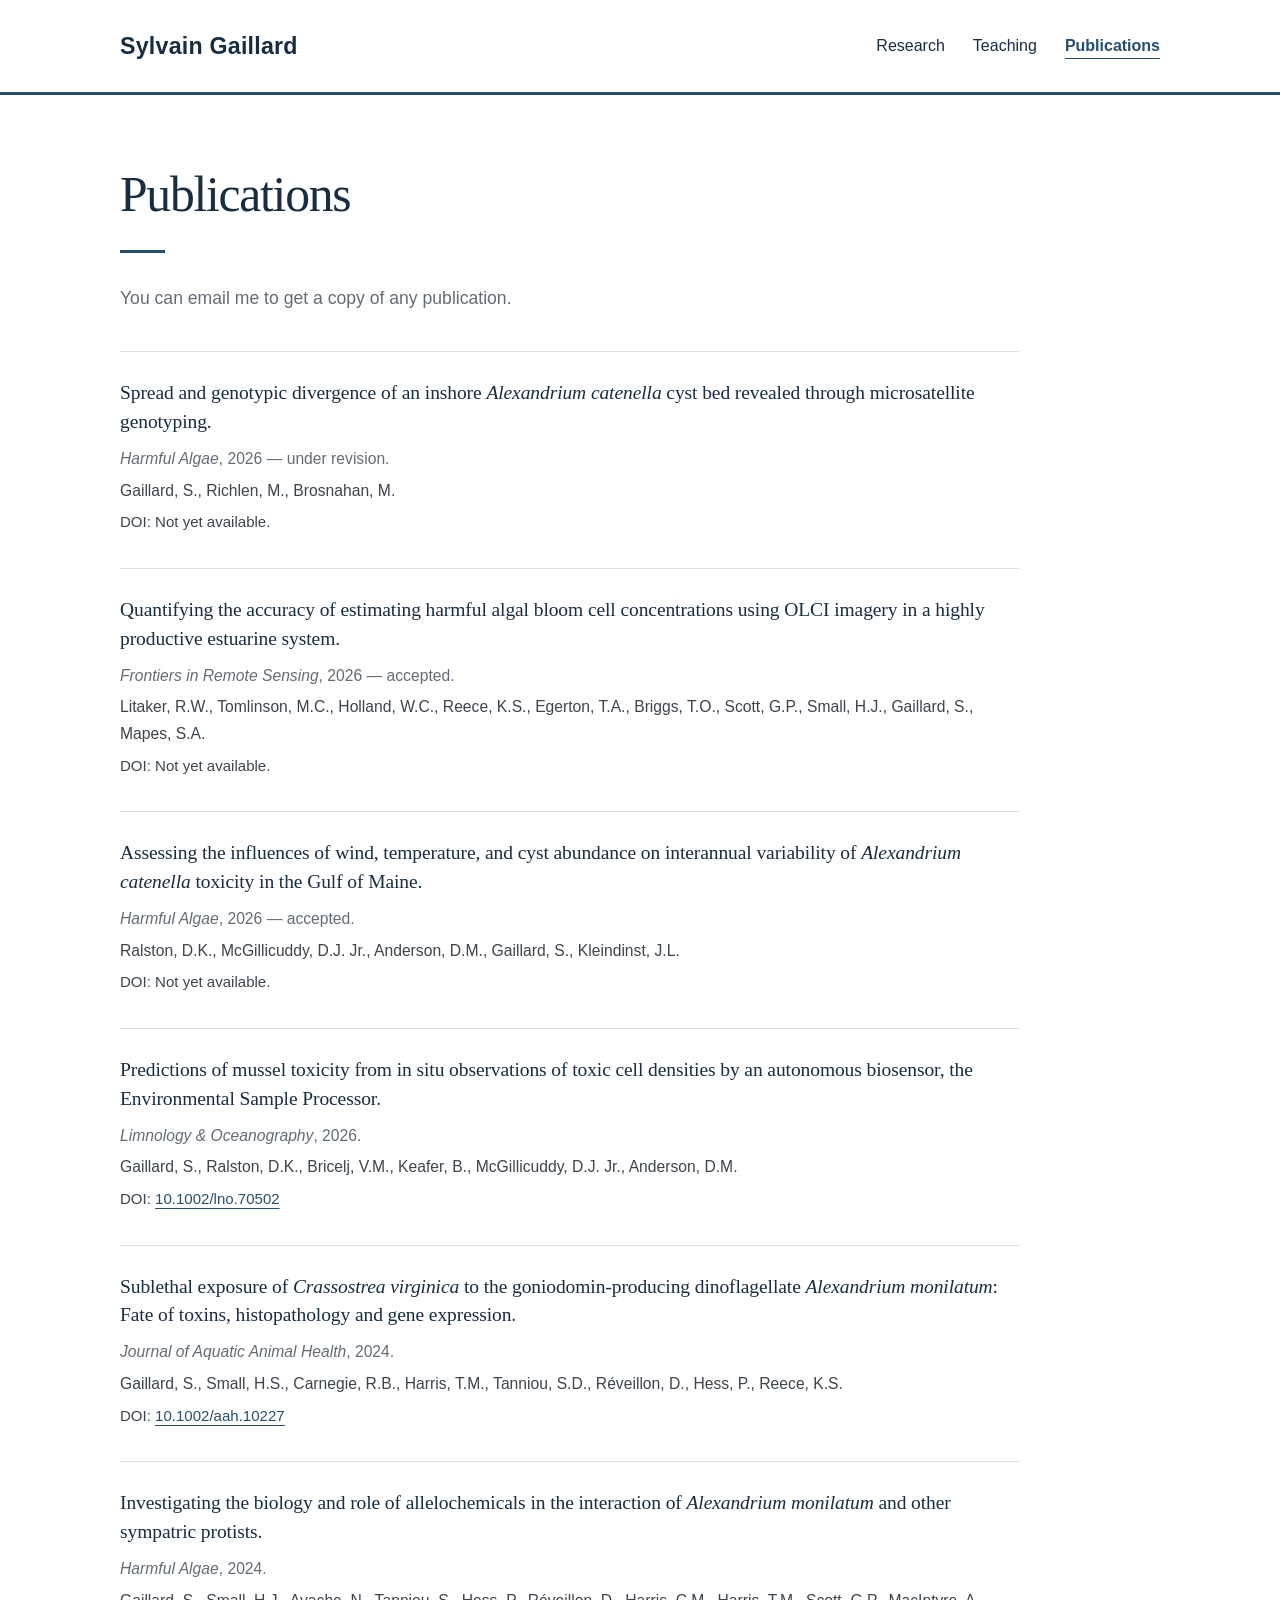
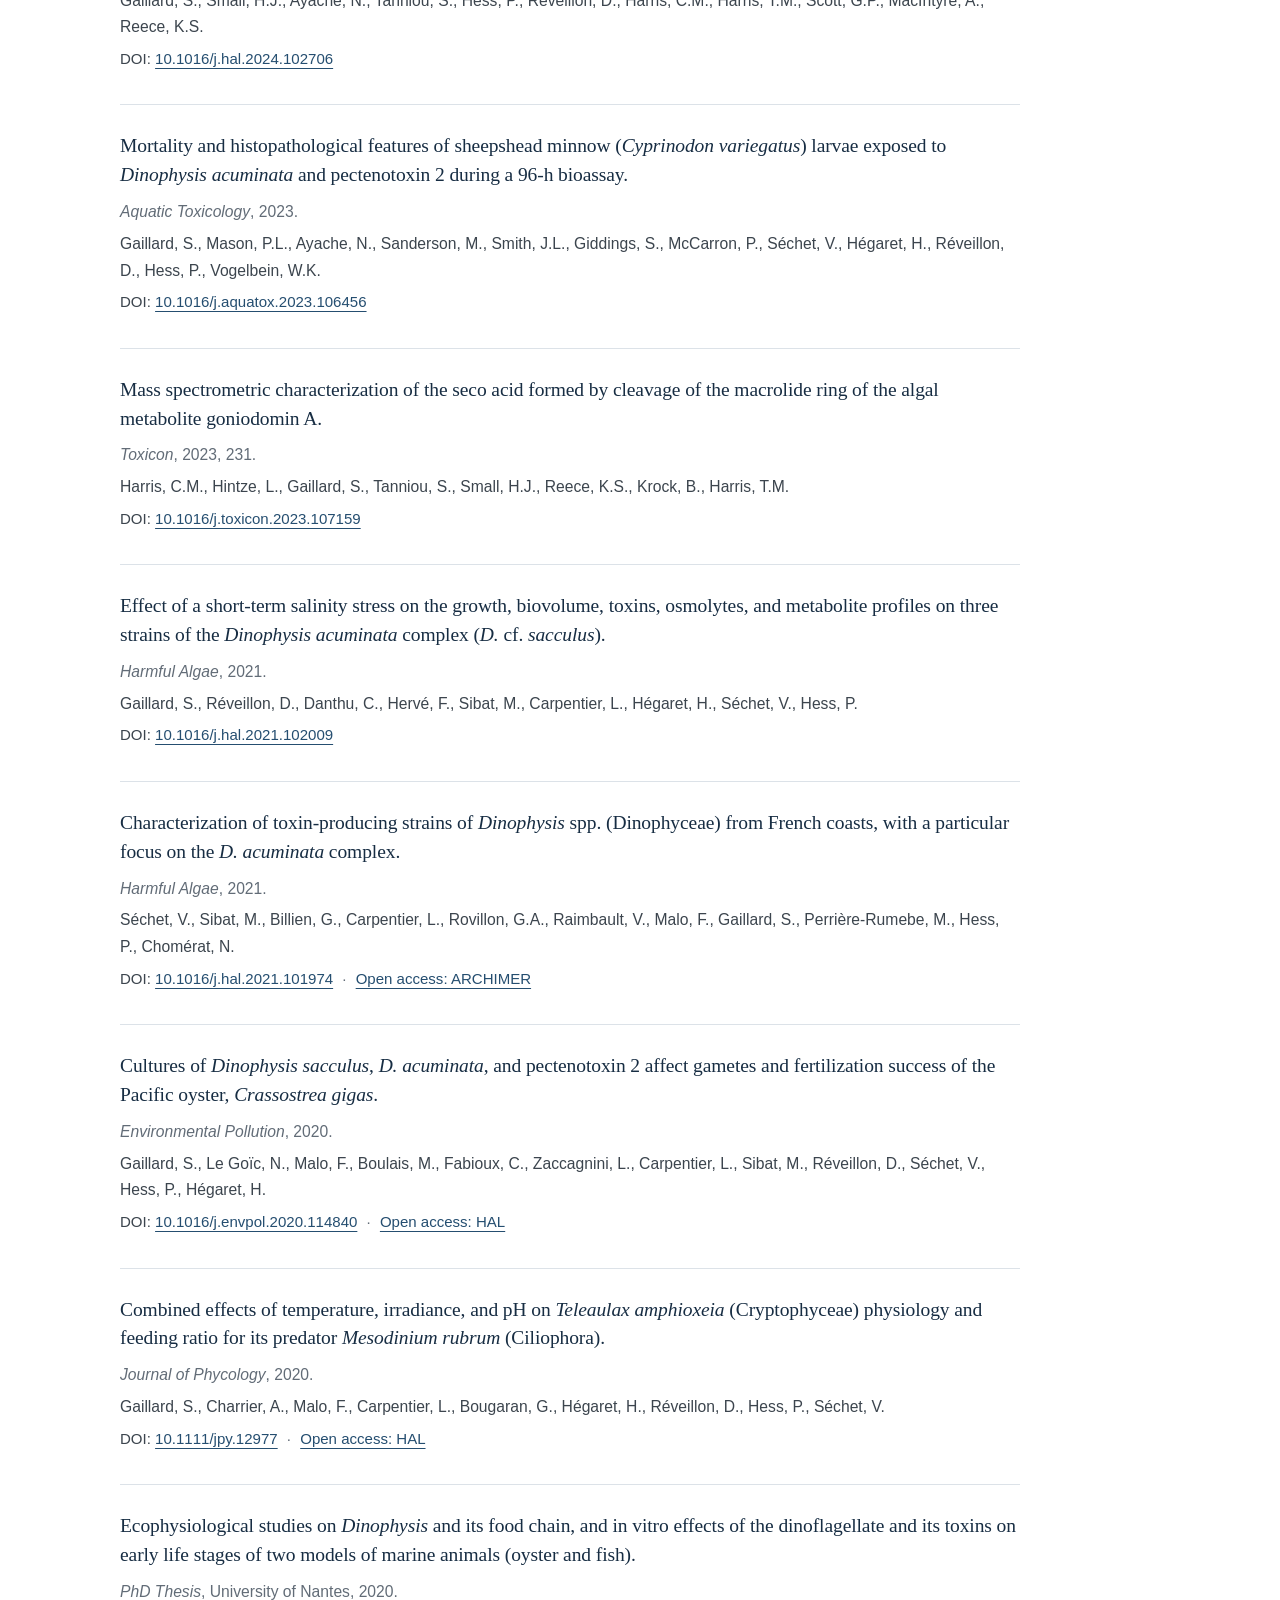
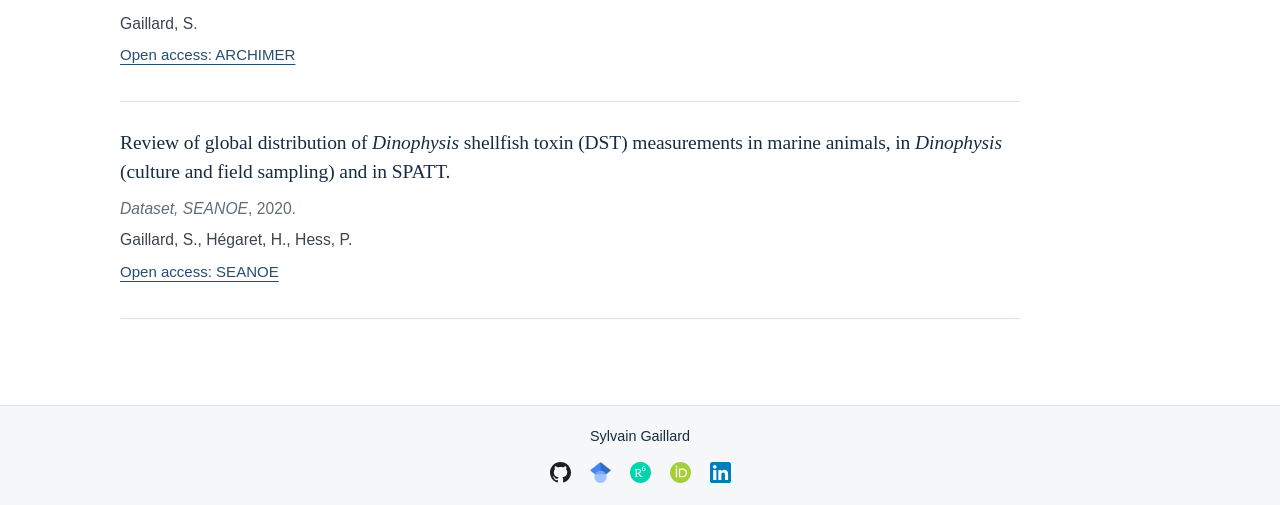
==== publications.html @ 472d7cee "Improve search discovery with profile metadata and sitemap" ====
<!doctype html>
<html lang="en">
<head>
  <meta charset="utf-8">
  <meta name="viewport" content="width=device-width, initial-scale=1">
  <title>Publications | Sylvain Gaillard</title>
  <meta name="description" content="Scientific publications, thesis, and research datasets by Sylvain Gaillard on phytoplankton, harmful algal blooms, and marine toxins.">
  <meta name="theme-color" content="#172d43">
  <link rel="canonical" href="https://sylvaingaillard44.github.io/publications.html">
  <link rel="icon" type="image/svg+xml" href="assets/favicon.svg">
  <link rel="stylesheet" href="style.css">
</head>
<body>
  <a class="skip-link" href="#main">Skip to content</a>
  <header class="site-header">
    <div class="header-inner"><a class="site-name" href="./" aria-label="Sylvain Gaillard — home">Sylvain Gaillard</a><nav class="main-nav" aria-label="Main navigation"><a href="research.html">Research</a><a href="teaching.html">Teaching</a><a href="publications.html" aria-current="page">Publications</a></nav></div>
  </header>
  <main id="main" class="content-page publications-page">
    <h1>Publications</h1>
    <div class="accent" aria-hidden="true"></div>
    <p class="publication-intro">You can email me to get a copy of any publication.</p>

    <section class="publication-list" aria-label="Publications and research outputs">
      <article class="publication-entry">
        <h2 class="publication-title">Spread and genotypic divergence of an inshore <em>Alexandrium catenella</em> cyst bed revealed through microsatellite genotyping.</h2>
        <p class="publication-journal"><em>Harmful Algae</em>, 2026 — under revision.</p>
        <p class="publication-authors">Gaillard, S., Richlen, M., Brosnahan, M.</p>
        <p class="publication-links">DOI: Not yet available.</p>
      </article>

      <article class="publication-entry">
        <h2 class="publication-title">Quantifying the accuracy of estimating harmful algal bloom cell concentrations using OLCI imagery in a highly productive estuarine system.</h2>
        <p class="publication-journal"><em>Frontiers in Remote Sensing</em>, 2026 — accepted.</p>
        <p class="publication-authors">Litaker, R.W., Tomlinson, M.C., Holland, W.C., Reece, K.S., Egerton, T.A., Briggs, T.O., Scott, G.P., Small, H.J., Gaillard, S., Mapes, S.A.</p>
        <p class="publication-links">DOI: Not yet available.</p>
      </article>

      <article class="publication-entry">
        <h2 class="publication-title">Assessing the influences of wind, temperature, and cyst abundance on interannual variability of <em>Alexandrium catenella</em> toxicity in the Gulf of Maine.</h2>
        <p class="publication-journal"><em>Harmful Algae</em>, 2026 — accepted.</p>
        <p class="publication-authors">Ralston, D.K., McGillicuddy, D.J. Jr., Anderson, D.M., Gaillard, S., Kleindinst, J.L.</p>
        <p class="publication-links">DOI: Not yet available.</p>
      </article>

      <article class="publication-entry">
        <h2 class="publication-title">Predictions of mussel toxicity from in situ observations of toxic cell densities by an autonomous biosensor, the Environmental Sample Processor.</h2>
        <p class="publication-journal"><em>Limnology &amp; Oceanography</em>, 2026.</p>
        <p class="publication-authors">Gaillard, S., Ralston, D.K., Bricelj, V.M., Keafer, B., McGillicuddy, D.J. Jr., Anderson, D.M.</p>
        <p class="publication-links">DOI: <a href="https://doi.org/10.1002/lno.70502">10.1002/lno.70502</a></p>
      </article>

      <article class="publication-entry">
        <h2 class="publication-title">Sublethal exposure of <em>Crassostrea virginica</em> to the goniodomin-producing dinoflagellate <em>Alexandrium monilatum</em>: Fate of toxins, histopathology and gene expression.</h2>
        <p class="publication-journal"><em>Journal of Aquatic Animal Health</em>, 2024.</p>
        <p class="publication-authors">Gaillard, S., Small, H.S., Carnegie, R.B., Harris, T.M., Tanniou, S.D., Réveillon, D., Hess, P., Reece, K.S.</p>
        <p class="publication-links">DOI: <a href="https://doi.org/10.1002/aah.10227">10.1002/aah.10227</a></p>
      </article>

      <article class="publication-entry">
        <h2 class="publication-title">Investigating the biology and role of allelochemicals in the interaction of <em>Alexandrium monilatum</em> and other sympatric protists.</h2>
        <p class="publication-journal"><em>Harmful Algae</em>, 2024.</p>
        <p class="publication-authors">Gaillard, S., Small, H.J., Ayache, N., Tanniou, S., Hess, P., Réveillon, D., Harris, C.M., Harris, T.M., Scott, G.P., MacIntyre, A., Reece, K.S.</p>
        <p class="publication-links">DOI: <a href="https://doi.org/10.1016/j.hal.2024.102706">10.1016/j.hal.2024.102706</a></p>
      </article>

      <article class="publication-entry">
        <h2 class="publication-title">Mortality and histopathological features of sheepshead minnow (<em>Cyprinodon variegatus</em>) larvae exposed to <em>Dinophysis acuminata</em> and pectenotoxin 2 during a 96-h bioassay.</h2>
        <p class="publication-journal"><em>Aquatic Toxicology</em>, 2023.</p>
        <p class="publication-authors">Gaillard, S., Mason, P.L., Ayache, N., Sanderson, M., Smith, J.L., Giddings, S., McCarron, P., Séchet, V., Hégaret, H., Réveillon, D., Hess, P., Vogelbein, W.K.</p>
        <p class="publication-links">DOI: <a href="https://doi.org/10.1016/j.aquatox.2023.106456">10.1016/j.aquatox.2023.106456</a></p>
      </article>

      <article class="publication-entry">
        <h2 class="publication-title">Mass spectrometric characterization of the seco acid formed by cleavage of the macrolide ring of the algal metabolite goniodomin A.</h2>
        <p class="publication-journal"><em>Toxicon</em>, 2023, 231.</p>
        <p class="publication-authors">Harris, C.M., Hintze, L., Gaillard, S., Tanniou, S., Small, H.J., Reece, K.S., Krock, B., Harris, T.M.</p>
        <p class="publication-links">DOI: <a href="https://doi.org/10.1016/j.toxicon.2023.107159">10.1016/j.toxicon.2023.107159</a></p>
      </article>

      <article class="publication-entry">
        <h2 class="publication-title">Effect of a short-term salinity stress on the growth, biovolume, toxins, osmolytes, and metabolite profiles on three strains of the <em>Dinophysis acuminata</em> complex (<em>D.</em> cf. <em>sacculus</em>).</h2>
        <p class="publication-journal"><em>Harmful Algae</em>, 2021.</p>
        <p class="publication-authors">Gaillard, S., Réveillon, D., Danthu, C., Hervé, F., Sibat, M., Carpentier, L., Hégaret, H., Séchet, V., Hess, P.</p>
        <p class="publication-links">DOI: <a href="https://doi.org/10.1016/j.hal.2021.102009">10.1016/j.hal.2021.102009</a></p>
      </article>

      <article class="publication-entry">
        <h2 class="publication-title">Characterization of toxin-producing strains of <em>Dinophysis</em> spp. (Dinophyceae) from French coasts, with a particular focus on the <em>D. acuminata</em> complex.</h2>
        <p class="publication-journal"><em>Harmful Algae</em>, 2021.</p>
        <p class="publication-authors">Séchet, V., Sibat, M., Billien, G., Carpentier, L., Rovillon, G.A., Raimbault, V., Malo, F., Gaillard, S., Perrière-Rumebe, M., Hess, P., Chomérat, N.</p>
        <p class="publication-links">DOI: <a href="https://doi.org/10.1016/j.hal.2021.101974">10.1016/j.hal.2021.101974</a><span class="link-separator" aria-hidden="true"> · </span><a href="https://archimer.ifremer.fr/doc/00679/79081/81880.pdf">Open access: ARCHIMER</a></p>
      </article>

      <article class="publication-entry">
        <h2 class="publication-title">Cultures of <em>Dinophysis sacculus</em>, <em>D. acuminata</em>, and pectenotoxin 2 affect gametes and fertilization success of the Pacific oyster, <em>Crassostrea gigas</em>.</h2>
        <p class="publication-journal"><em>Environmental Pollution</em>, 2020.</p>
        <p class="publication-authors">Gaillard, S., Le Goïc, N., Malo, F., Boulais, M., Fabioux, C., Zaccagnini, L., Carpentier, L., Sibat, M., Réveillon, D., Séchet, V., Hess, P., Hégaret, H.</p>
        <p class="publication-links">DOI: <a href="https://doi.org/10.1016/j.envpol.2020.114840">10.1016/j.envpol.2020.114840</a><span class="link-separator" aria-hidden="true"> · </span><a href="https://hal.archives-ouvertes.fr/hal-02880050">Open access: HAL</a></p>
      </article>

      <article class="publication-entry">
        <h2 class="publication-title">Combined effects of temperature, irradiance, and pH on <em>Teleaulax amphioxeia</em> (Cryptophyceae) physiology and feeding ratio for its predator <em>Mesodinium rubrum</em> (Ciliophora).</h2>
        <p class="publication-journal"><em>Journal of Phycology</em>, 2020.</p>
        <p class="publication-authors">Gaillard, S., Charrier, A., Malo, F., Carpentier, L., Bougaran, G., Hégaret, H., Réveillon, D., Hess, P., Séchet, V.</p>
        <p class="publication-links">DOI: <a href="https://doi.org/10.1111/jpy.12977">10.1111/jpy.12977</a><span class="link-separator" aria-hidden="true"> · </span><a href="https://hal.archives-ouvertes.fr/hal-02880016">Open access: HAL</a></p>
      </article>

      <article class="publication-entry">
        <h2 class="publication-title">Ecophysiological studies on <em>Dinophysis</em> and its food chain, and in vitro effects of the dinoflagellate and its toxins on early life stages of two models of marine animals (oyster and fish).</h2>
        <p class="publication-journal"><em>PhD Thesis</em>, University of Nantes, 2020.</p>
        <p class="publication-authors">Gaillard, S.</p>
        <p class="publication-links"><a href="https://archimer.ifremer.fr/doc/00666/77807/">Open access: ARCHIMER</a></p>
      </article>

      <article class="publication-entry">
        <h2 class="publication-title">Review of global distribution of <em>Dinophysis</em> shellfish toxin (DST) measurements in marine animals, in <em>Dinophysis</em> (culture and field sampling) and in SPATT.</h2>
        <p class="publication-journal"><em>Dataset, SEANOE</em>, 2020.</p>
        <p class="publication-authors">Gaillard, S., Hégaret, H., Hess, P.</p>
        <p class="publication-links"><a href="https://doi.org/10.17882/76433">Open access: SEANOE</a></p>
      </article>
    </section>
  </main>
  <footer class="site-footer">
    <div class="footer-inner">
      <a class="footer-name" href="./">Sylvain Gaillard</a>
      <nav class="footer-social" aria-label="Social profiles">
        <a href="https://github.com/SylvainGaillard44" target="_blank" rel="noopener" aria-label="GitHub profile"><img src="assets/github.svg" alt="" width="22" height="22"></a>
        <a href="https://scholar.google.fr/citations?user=MmAtBHYAAAAJ&hl=en" target="_blank" rel="noopener" aria-label="Google Scholar profile"><img src="assets/Google_Scholar_logo.svg.webp" alt="" width="22" height="22"></a>
        <a href="https://www.researchgate.net/profile/Sylvain_Gaillard4" target="_blank" rel="noopener" aria-label="ResearchGate profile"><img src="assets/researchgate.svg" alt="" width="22" height="22"></a>
        <a href="https://orcid.org/0000-0001-5592-4460" target="_blank" rel="noopener" aria-label="ORCID profile"><img src="assets/orcid.svg" alt="" width="22" height="22"></a>
        <a href="https://www.linkedin.com/in/sylvain-gaillard-9b6319aa/" target="_blank" rel="noopener" aria-label="LinkedIn profile"><img src="assets/linkedin.svg" alt="" width="22" height="22"></a>
        
      </nav>
    </div>
  </footer>
</body>
</html>
---- style.css ----
:root{color-scheme:light;--navy:#172d43;--blue:#254e70;--text:#3c454e;--muted:#626c77;--line:#dce2e8;--paper:#fff;--back:#f5f7f9}
*{box-sizing:border-box}
html{font-size:16px}
body{margin:0;background:var(--paper);color:var(--text);font-family:-apple-system,BlinkMacSystemFont,"Segoe UI",Arial,sans-serif;line-height:1.75;min-height:100vh;display:flex;flex-direction:column;-webkit-font-smoothing:antialiased}
a{color:var(--blue);text-underline-offset:4px}
a:hover{color:#0c2338;text-decoration:underline}
a:focus-visible{outline:3px solid #7ba5c8;outline-offset:5px;border-radius:2px}
.skip-link{position:absolute;left:16px;top:-100px;background:white;padding:8px 16px;z-index:10}
.skip-link:focus{top:12px}
.site-header{background:var(--paper);border-bottom:3px solid var(--blue)}
.header-inner{max-width:1120px;margin:0 auto;padding:24px 40px}
.site-name{font-size:1.45rem;font-weight:600;letter-spacing:.01em;color:var(--navy);text-decoration:none}
.site-name:hover{color:var(--blue);text-decoration:none}
.layout{width:100%;max-width:1120px;margin:0 auto;display:grid;grid-template-columns:275px minmax(0,1fr);gap:76px;padding:70px 40px 86px;flex:1;align-items:start}
.portrait{display:block;width:100%;height:auto;aspect-ratio:1;object-fit:cover;object-position:center 37%;border-radius:3px}
.profile-details{padding-top:23px;font-size:.95rem}
.position{font-weight:600;color:var(--navy);margin:0 0 3px}
.affiliation{margin:0;line-height:1.65}
.location{color:var(--muted);margin:18px 0 5px}
.email{display:block;width:fit-content;max-width:100%;font-size:.9rem;overflow-wrap:anywhere}
.profile-links{border-top:1px solid var(--line);margin-top:24px;padding-top:16px;display:flex;flex-direction:column;align-items:flex-start;gap:7px}
.profile-links a{text-decoration:none}
.profile-links a:hover{text-decoration:underline}
.profile-links span{font-size:.9em;margin-left:4px;color:var(--muted)}
.eyebrow{font-size:.78rem;text-transform:uppercase;letter-spacing:.16em;font-weight:600;color:var(--muted);margin:0 0 9px}
h1{font-family:Georgia,"Times New Roman",serif;font-size:clamp(2.25rem,4vw,3.1rem);font-weight:400;line-height:1.2;letter-spacing:-.025em;color:var(--navy);margin:0}
.accent{width:45px;height:3px;background:var(--blue);margin:25px 0 30px}
.introduction>p:not(.eyebrow){font-size:1.1rem;line-height:1.9;margin:0 0 23px}
.site-footer{border-top:1px solid var(--line);color:var(--muted);background:var(--back);font-size:.85rem}
.site-footer div{max-width:1120px;margin:0 auto;padding:20px 40px}
.site-footer span{margin:0 9px}
@media(min-width:1500px){.layout{padding-top:90px}}
@media(max-width:800px){.layout{grid-template-columns:230px minmax(0,1fr);gap:36px;padding:45px 28px 60px}.header-inner,.site-footer div{padding-left:28px;padding-right:28px}.introduction>p:not(.eyebrow){font-size:1rem}}
@media(max-width:620px){.header-inner{padding:19px 24px}.site-name{font-size:1.25rem}.layout{display:flex;flex-direction:column;gap:40px;padding:32px 24px 50px}.profile{width:100%;display:grid;grid-template-columns:125px minmax(0,1fr);gap:20px;align-items:start}.profile-details{padding-top:0;font-size:.875rem}.portrait{aspect-ratio:1}.location{margin-top:12px}.email{font-size:.8rem}.profile-links{margin-top:15px;padding-top:12px;gap:6px}.introduction{width:100%}.accent{margin:20px 0 24px}.site-footer div{padding:18px 24px}}
@media(max-width:360px){.profile{grid-template-columns:100px minmax(0,1fr);gap:15px}.layout{padding-left:18px;padding-right:18px}}

.header-inner{display:flex;align-items:center;justify-content:space-between;gap:20px;flex-wrap:wrap}
.main-nav{display:flex;align-items:center;gap:28px;flex-wrap:wrap}
.main-nav a{color:var(--navy);text-decoration:none;font-size:1rem;padding:8px 0}
.main-nav a:hover,.main-nav a[aria-current="page"]{color:var(--blue);text-decoration:underline;text-underline-offset:7px}
.main-nav a[aria-current="page"]{font-weight:600}
.content-page{width:100%;max-width:1120px;margin:0 auto;padding:70px 40px 86px;flex:1}
.content-page p{font-size:1.1rem;color:var(--muted)}
@media(max-width:800px){.content-page{padding:45px 28px 60px}.main-nav{gap:20px}}
@media(max-width:620px){.header-inner{gap:10px}.main-nav{width:100%;gap:24px}.main-nav a{font-size:.95rem}.content-page{padding:32px 24px 50px}}


/* Publications */
.publication-intro{max-width:720px;margin:0 0 38px;color:var(--muted)}
.publication-list{max-width:900px;border-top:1px solid var(--line)}
.publication-entry{padding:27px 0 28px;border-bottom:1px solid var(--line)}
.publication-title{margin:0 0 9px;color:var(--navy);font-family:Georgia,"Times New Roman",serif;font-size:1.22rem;font-weight:400;line-height:1.48;letter-spacing:-.005em}
.publications-page .publication-journal,.publications-page .publication-authors,.publications-page .publication-links{margin:5px 0;font-size:.98rem;line-height:1.7;color:var(--text)}
.publications-page .publication-journal{color:var(--muted)}
.publications-page .publication-links{font-size:.94rem}
.publication-links a{text-decoration-thickness:1px}
.link-separator{color:var(--muted);margin:0 5px}
@media(max-width:620px){.publication-intro{margin-bottom:28px}.publication-entry{padding:22px 0}.publication-title{font-size:1.12rem}.publications-page .publication-journal,.publications-page .publication-authors,.publications-page .publication-links{font-size:.93rem}.link-separator{display:block;height:3px;font-size:0}}

/* Centered site footer with profile links */
.site-footer .footer-inner{
  max-width:1120px;
  margin:0 auto;
  padding:18px 40px;
  display:flex;
  flex-direction:column;
  align-items:center;
  justify-content:center;
  gap:10px;
  text-align:center;
}
.footer-name{
  color:var(--navy);
  text-decoration:none;
  font-size:.9rem;
}
.footer-name:hover,
.footer-name:focus-visible{
  text-decoration:underline;
}
.footer-social{
  display:flex;
  align-items:center;
  justify-content:center;
  gap:12px;
}
.footer-social a{
  display:inline-flex;
  width:28px;
  height:28px;
  align-items:center;
  justify-content:center;
  border-radius:50%;
  text-decoration:none;
  transition:opacity .15s ease, transform .15s ease;
}
.footer-social img{
  display:block;
  width:21px;
  height:21px;
  object-fit:contain;
}
.footer-social a:hover,
.footer-social a:focus-visible{
  opacity:.72;
  transform:translateY(-1px);
}
@media(max-width:620px){
  .site-footer .footer-inner{padding:16px 24px}
}

/* Research overview */
.research-introduction{
  max-width:1000px;
}
.research-introduction::after{
  content:"";
  display:block;
  clear:both;
}
.research-introduction p{
  margin:0 0 20px;
  color:var(--text);
  font-size:1.05rem;
  line-height:1.85;
}
.research-intro-figure{
  float:right;
  width:min(34%,320px);
  margin:0 0 24px 42px;
}
.research-intro-figure img{
  display:block;
  width:100%;
  height:auto;
  border:1px solid var(--line);
}
.research-intro-figure figcaption{
  margin-top:9px;
  color:var(--muted);
  font-size:.78rem;
  line-height:1.5;
}
@media(max-width:760px){
  .research-intro-figure{
    float:none;
    width:100%;
    max-width:320px;
    margin:0 auto 28px;
  }
}


/* Gulf of Maine ESP study */
.research-divider{
  border:0;
  border-top:1px solid var(--line);
  margin:56px 0 48px;
}
.research-project{
  max-width:1000px;
}
.research-project h2{
  margin:0 0 22px;
  color:var(--navy);
  font-family:Georgia,"Times New Roman",serif;
  font-size:clamp(1.65rem,2.5vw,2.15rem);
  font-weight:400;
  line-height:1.3;
}
.research-project-layout{
  display:grid;
  grid-template-columns:minmax(0,1fr) 285px;
  gap:42px;
  align-items:start;
}
.research-project-text p{
  margin:0 0 20px;
  color:var(--text);
  font-size:1.05rem;
  line-height:1.85;
}
.research-project sup{
  font-size:.7em;
  line-height:0;
}
.research-figures{
  display:flex;
  flex-direction:column;
  align-items:center;
  gap:28px;
}
.research-figure{
  width:100%;
  margin:0;
}
.research-figure img{
  display:block;
  width:100%;
  height:auto;
  border:1px solid var(--line);
}
.research-figure figcaption{
  margin-top:8px;
  color:var(--muted);
  font-size:.76rem;
  line-height:1.45;
}
.research-figure-diagram{
  max-width:205px;
}
@media(max-width:760px){
  .research-divider{margin:42px 0 36px}
  .research-project-layout{grid-template-columns:1fr;gap:24px}
  .research-figures{width:100%;max-width:420px;margin:0 auto}
  .research-figure-diagram{max-width:200px}
}

/* Homepage meeting booking */
.meeting-button{display:inline-block;max-width:100%;margin-top:16px;padding:9px 16px;border:1px solid var(--blue);border-radius:4px;background:var(--blue);color:#fff;font-size:.9rem;font-weight:600;line-height:1.5;text-align:center;text-decoration:none}
.meeting-button:hover{background:var(--navy);border-color:var(--navy);color:#fff;text-decoration:none}
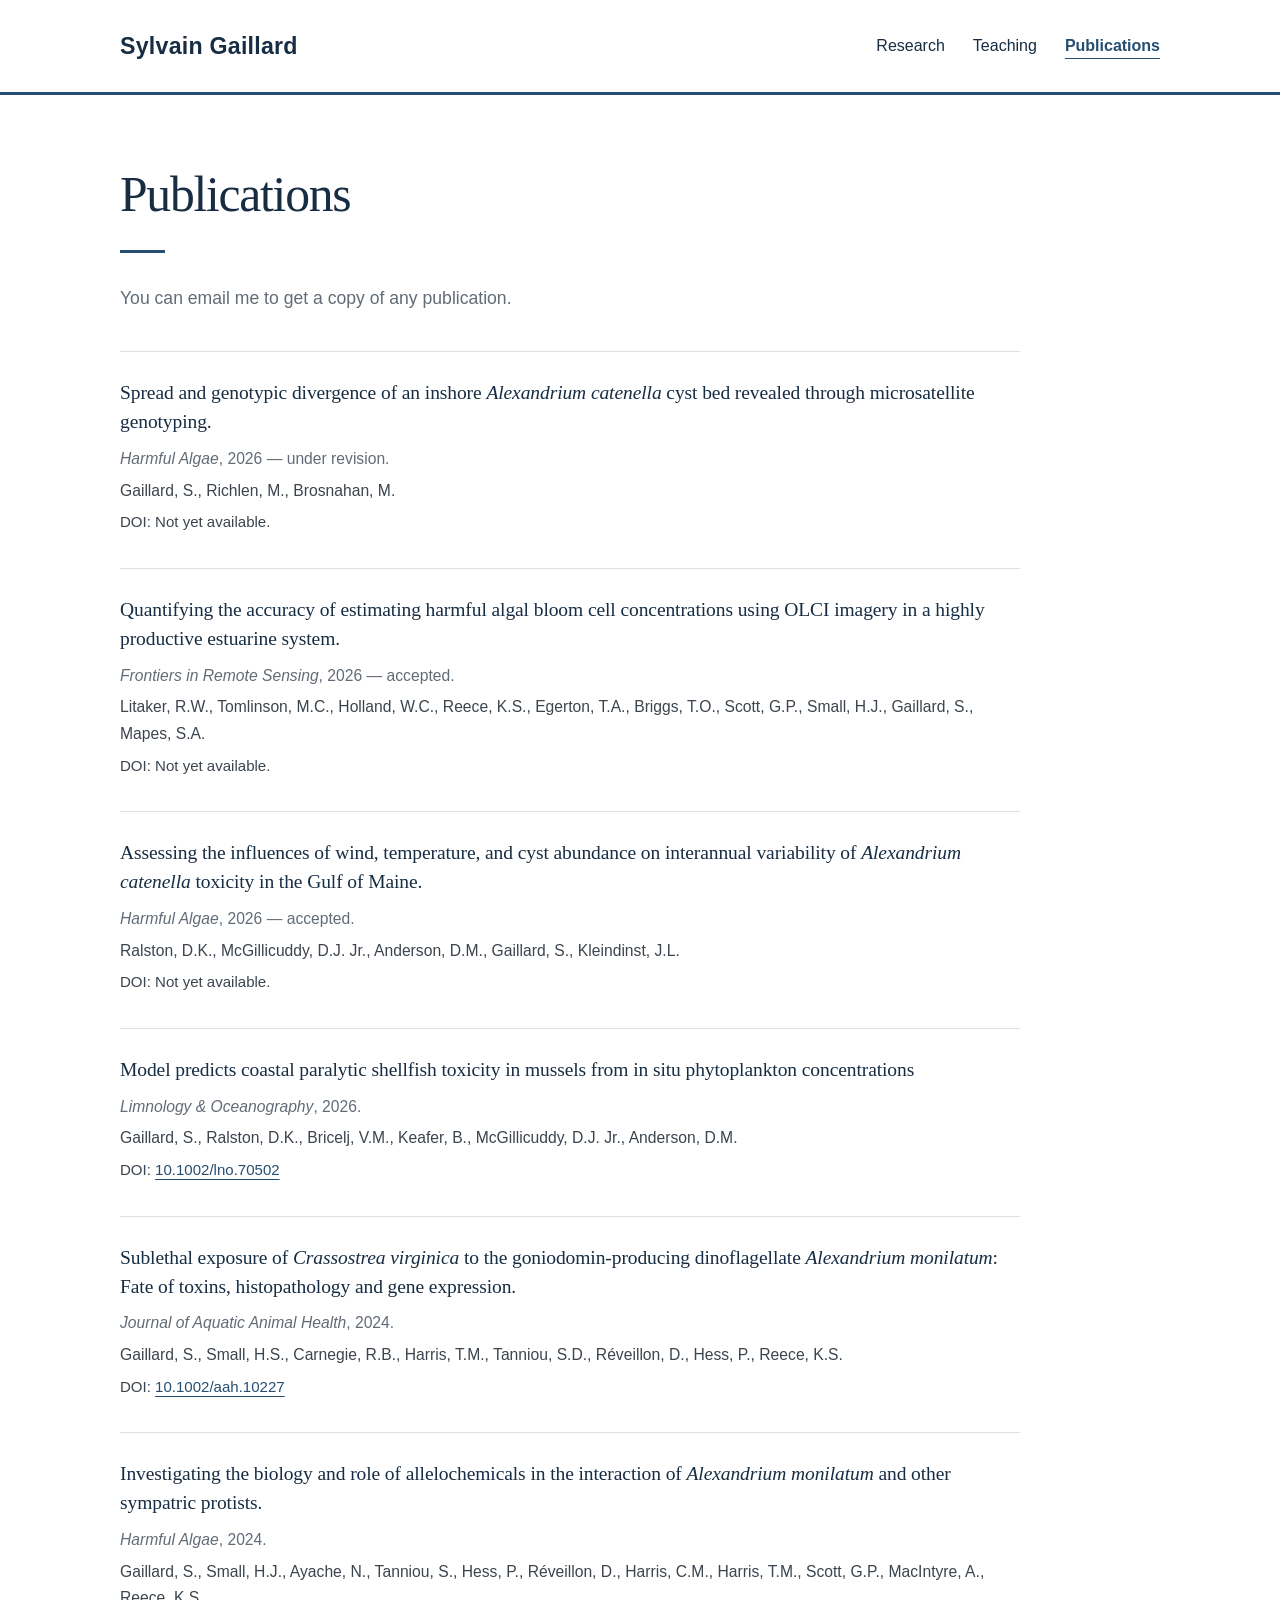
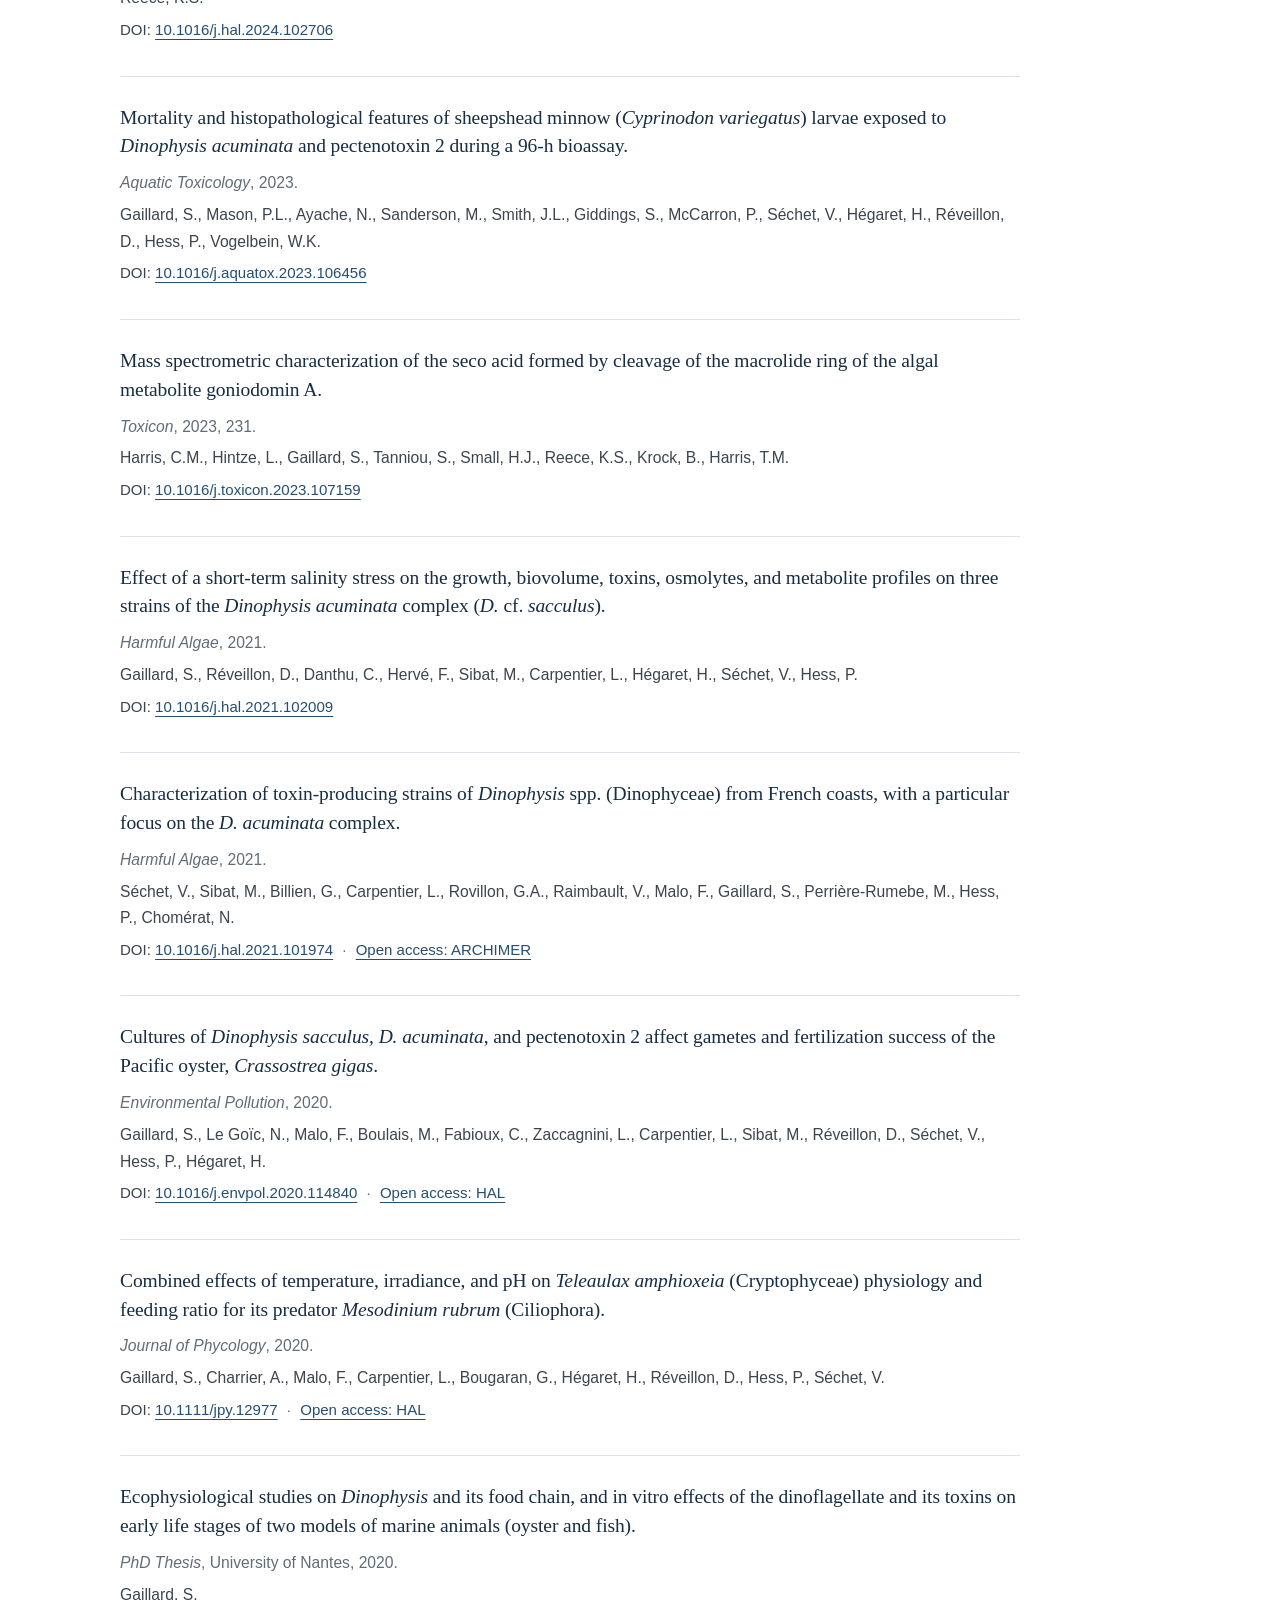
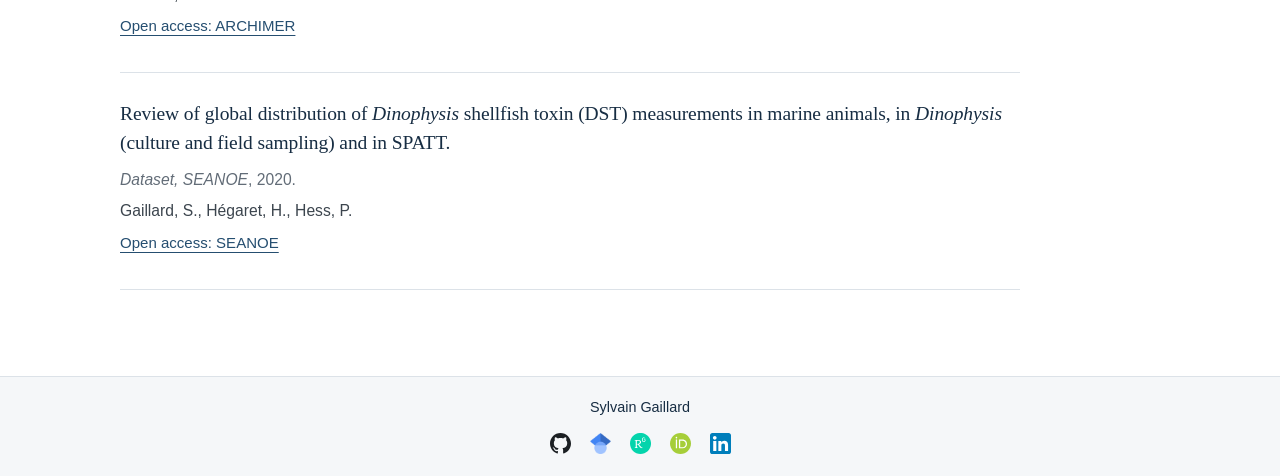
==== commit b913eb3a: "Update shellfish toxicity paper title" ====
--- a/publications.html
+++ b/publications.html
@@ -43,7 +43,7 @@
       </article>
 
       <article class="publication-entry">
-        <h2 class="publication-title">Predictions of mussel toxicity from in situ observations of toxic cell densities by an autonomous biosensor, the Environmental Sample Processor.</h2>
+        <h2 class="publication-title">Model predicts coastal paralytic shellfish toxicity in mussels from in situ phytoplankton concentrations</h2>
         <p class="publication-journal"><em>Limnology &amp; Oceanography</em>, 2026.</p>
         <p class="publication-authors">Gaillard, S., Ralston, D.K., Bricelj, V.M., Keafer, B., McGillicuddy, D.J. Jr., Anderson, D.M.</p>
         <p class="publication-links">DOI: <a href="https://doi.org/10.1002/lno.70502">10.1002/lno.70502</a></p>
--- a/style.css
+++ b/style.css
@@ -219,3 +219,9 @@
 /* Homepage meeting booking */
 .meeting-button{display:inline-block;max-width:100%;margin-top:16px;padding:9px 16px;border:1px solid var(--blue);border-radius:4px;background:var(--blue);color:#fff;font-size:.9rem;font-weight:600;line-height:1.5;text-align:center;text-decoration:none}
 .meeting-button:hover{background:var(--navy);border-color:var(--navy);color:#fff;text-decoration:none}
+
+/* Homepage landscape photograph */
+.introduction{min-width:0}
+.home-landscape{width:100%;max-width:100%;margin:32px 0 0}
+.home-landscape img{display:block;width:100%;max-width:100%;height:auto;border-radius:3px}
+.home-landscape figcaption{margin-top:8px;color:var(--muted);font-size:.85rem;line-height:1.5}
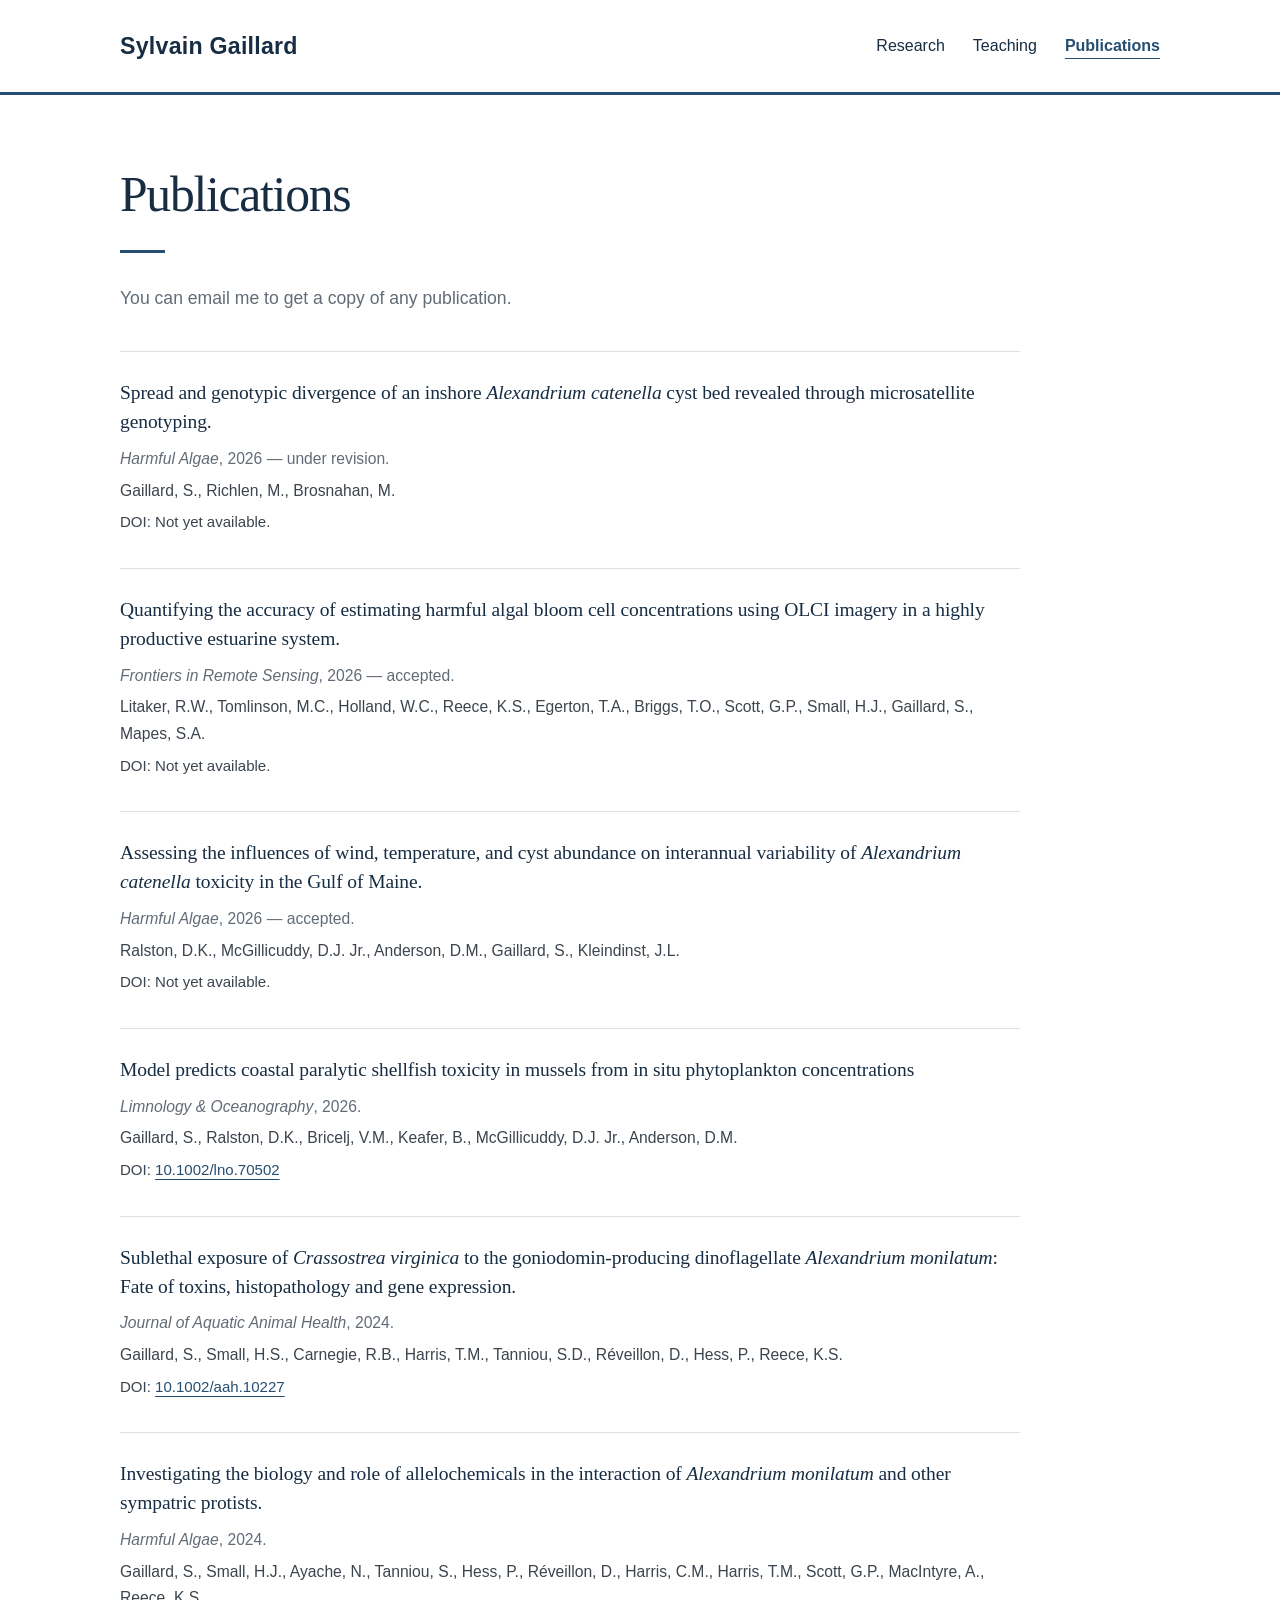
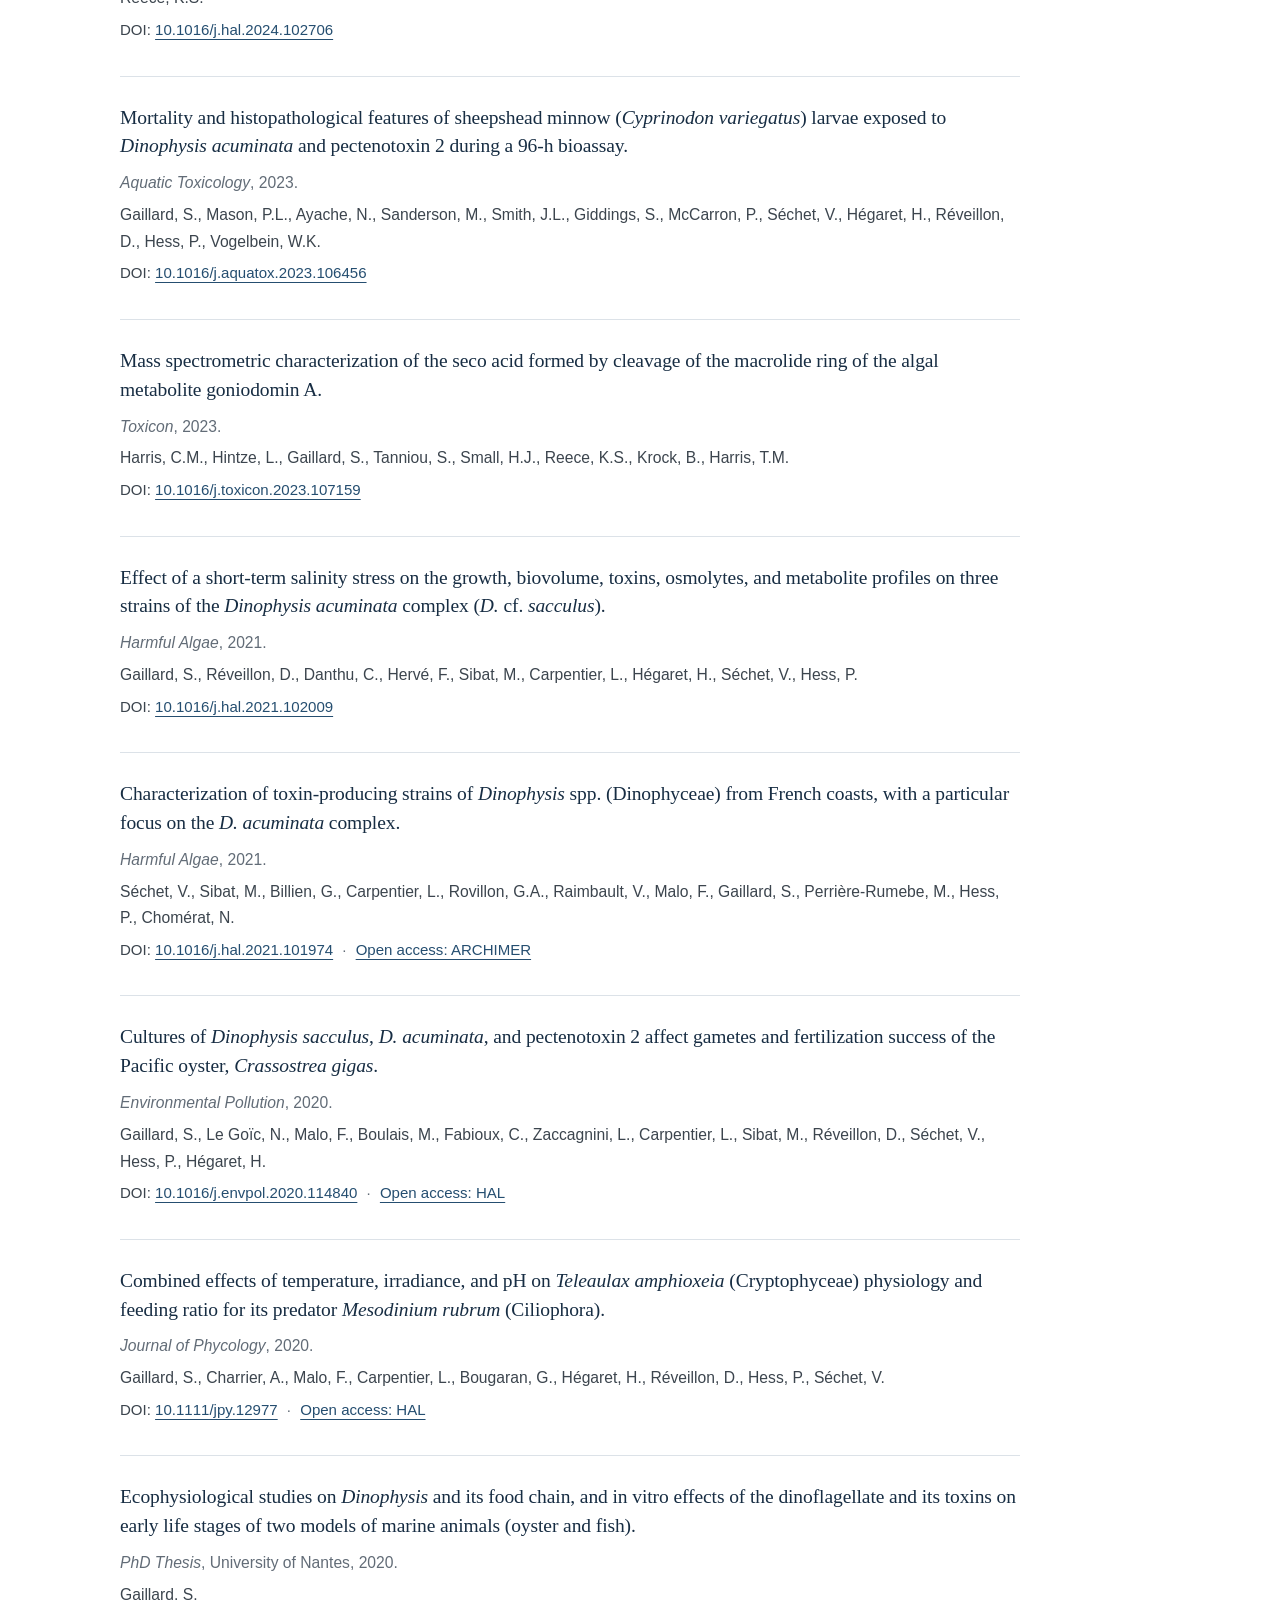
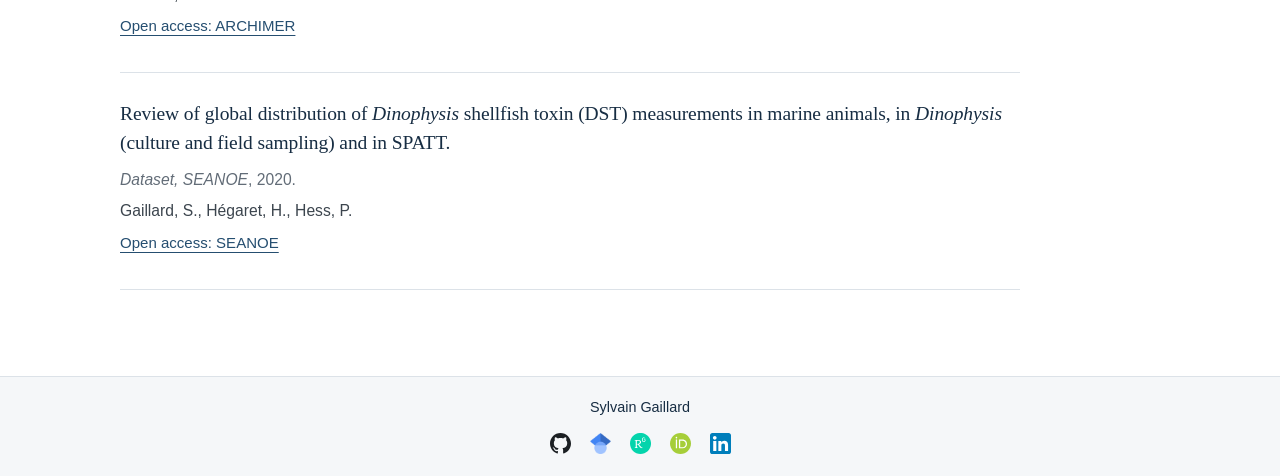
==== commit 09d83cf4: "Update publications.html" ====
--- a/publications.html
+++ b/publications.html
@@ -72,7 +72,7 @@
 
       <article class="publication-entry">
         <h2 class="publication-title">Mass spectrometric characterization of the seco acid formed by cleavage of the macrolide ring of the algal metabolite goniodomin A.</h2>
-        <p class="publication-journal"><em>Toxicon</em>, 2023, 231.</p>
+        <p class="publication-journal"><em>Toxicon</em>, 2023.</p>
         <p class="publication-authors">Harris, C.M., Hintze, L., Gaillard, S., Tanniou, S., Small, H.J., Reece, K.S., Krock, B., Harris, T.M.</p>
         <p class="publication-links">DOI: <a href="https://doi.org/10.1016/j.toxicon.2023.107159">10.1016/j.toxicon.2023.107159</a></p>
       </article>
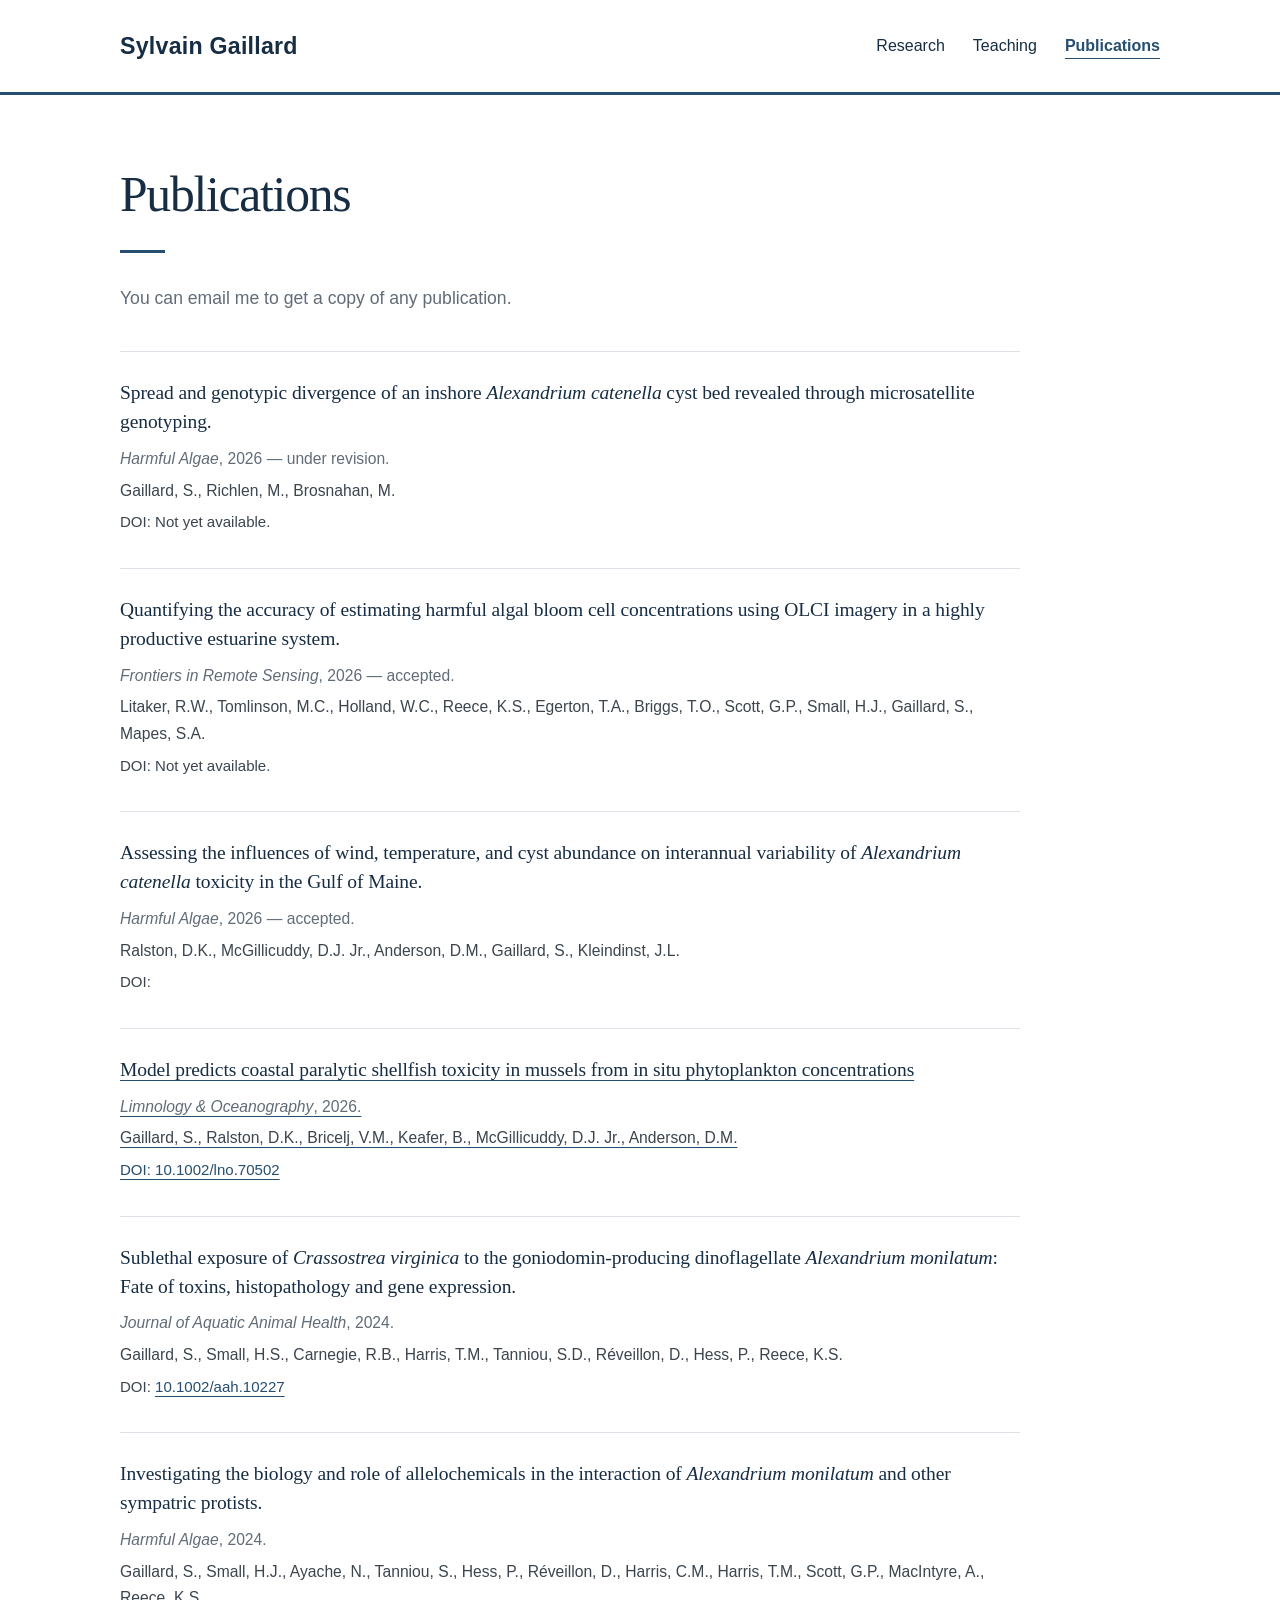
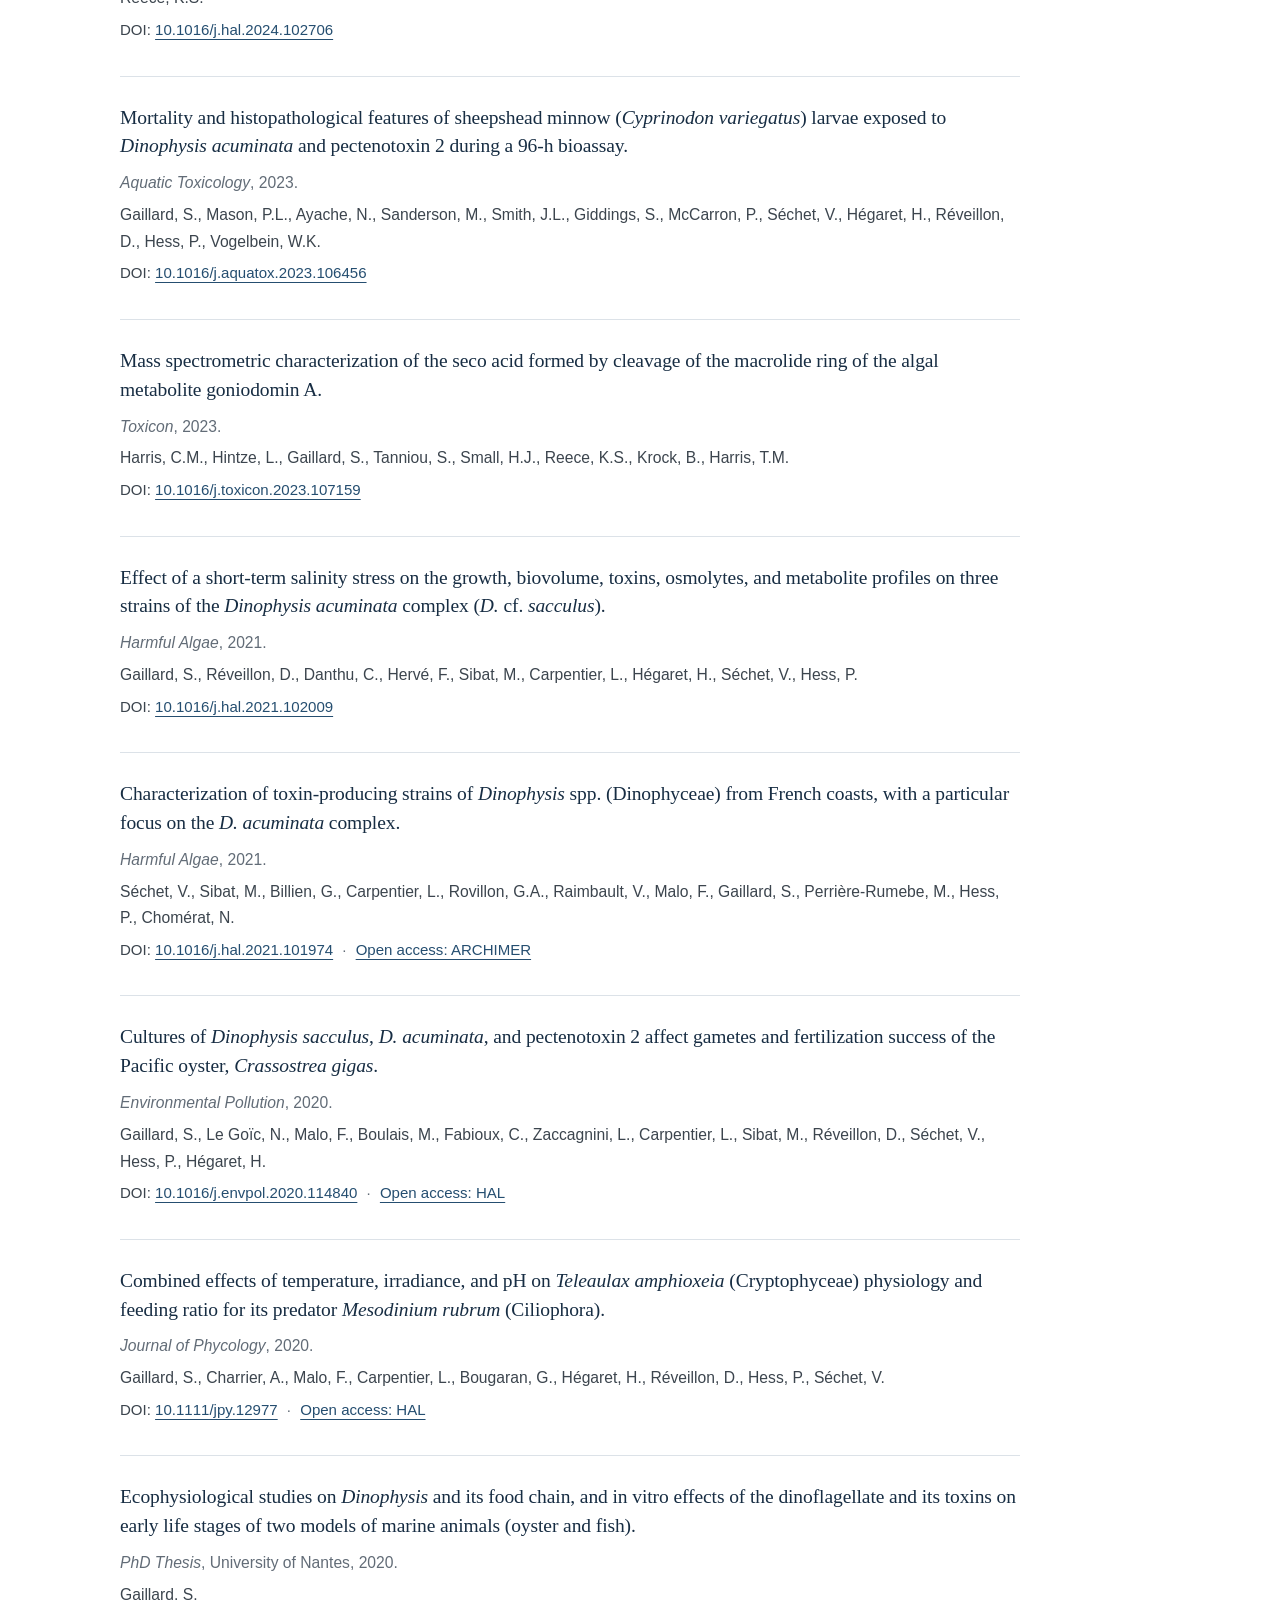
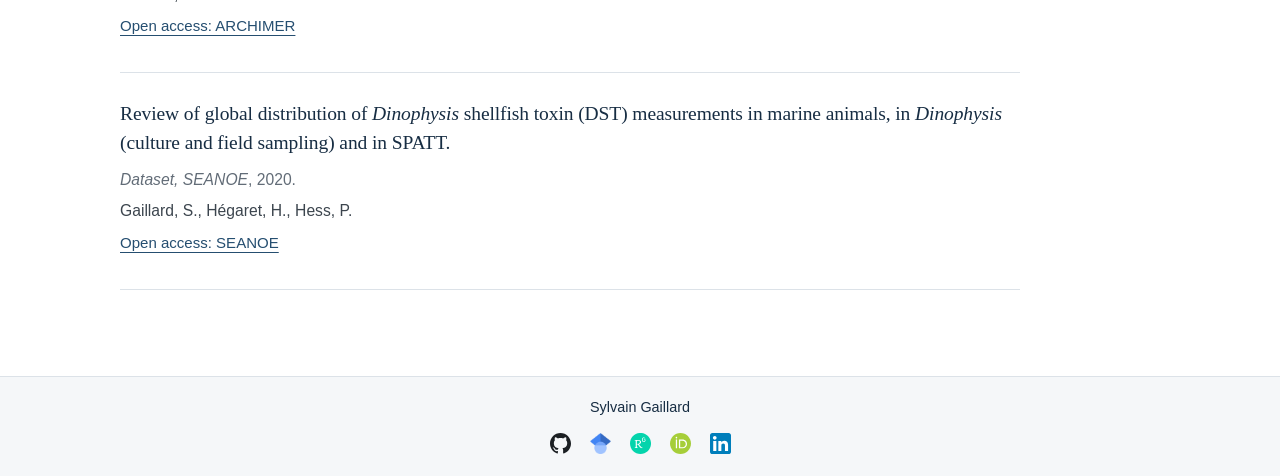
==== commit 1a440098: "Update publications.html" ====
--- a/publications.html
+++ b/publications.html
@@ -39,8 +39,9 @@
         <h2 class="publication-title">Assessing the influences of wind, temperature, and cyst abundance on interannual variability of <em>Alexandrium catenella</em> toxicity in the Gulf of Maine.</h2>
         <p class="publication-journal"><em>Harmful Algae</em>, 2026 — accepted.</p>
         <p class="publication-authors">Ralston, D.K., McGillicuddy, D.J. Jr., Anderson, D.M., Gaillard, S., Kleindinst, J.L.</p>
-        <p class="publication-links">DOI: Not yet available.</p>
+        <p class="publication-links">DOI: <a href="https://doi.org/10.1016/j.hal.2026.103245"</a></p>
       </article>
+      
 
       <article class="publication-entry">
         <h2 class="publication-title">Model predicts coastal paralytic shellfish toxicity in mussels from in situ phytoplankton concentrations</h2>
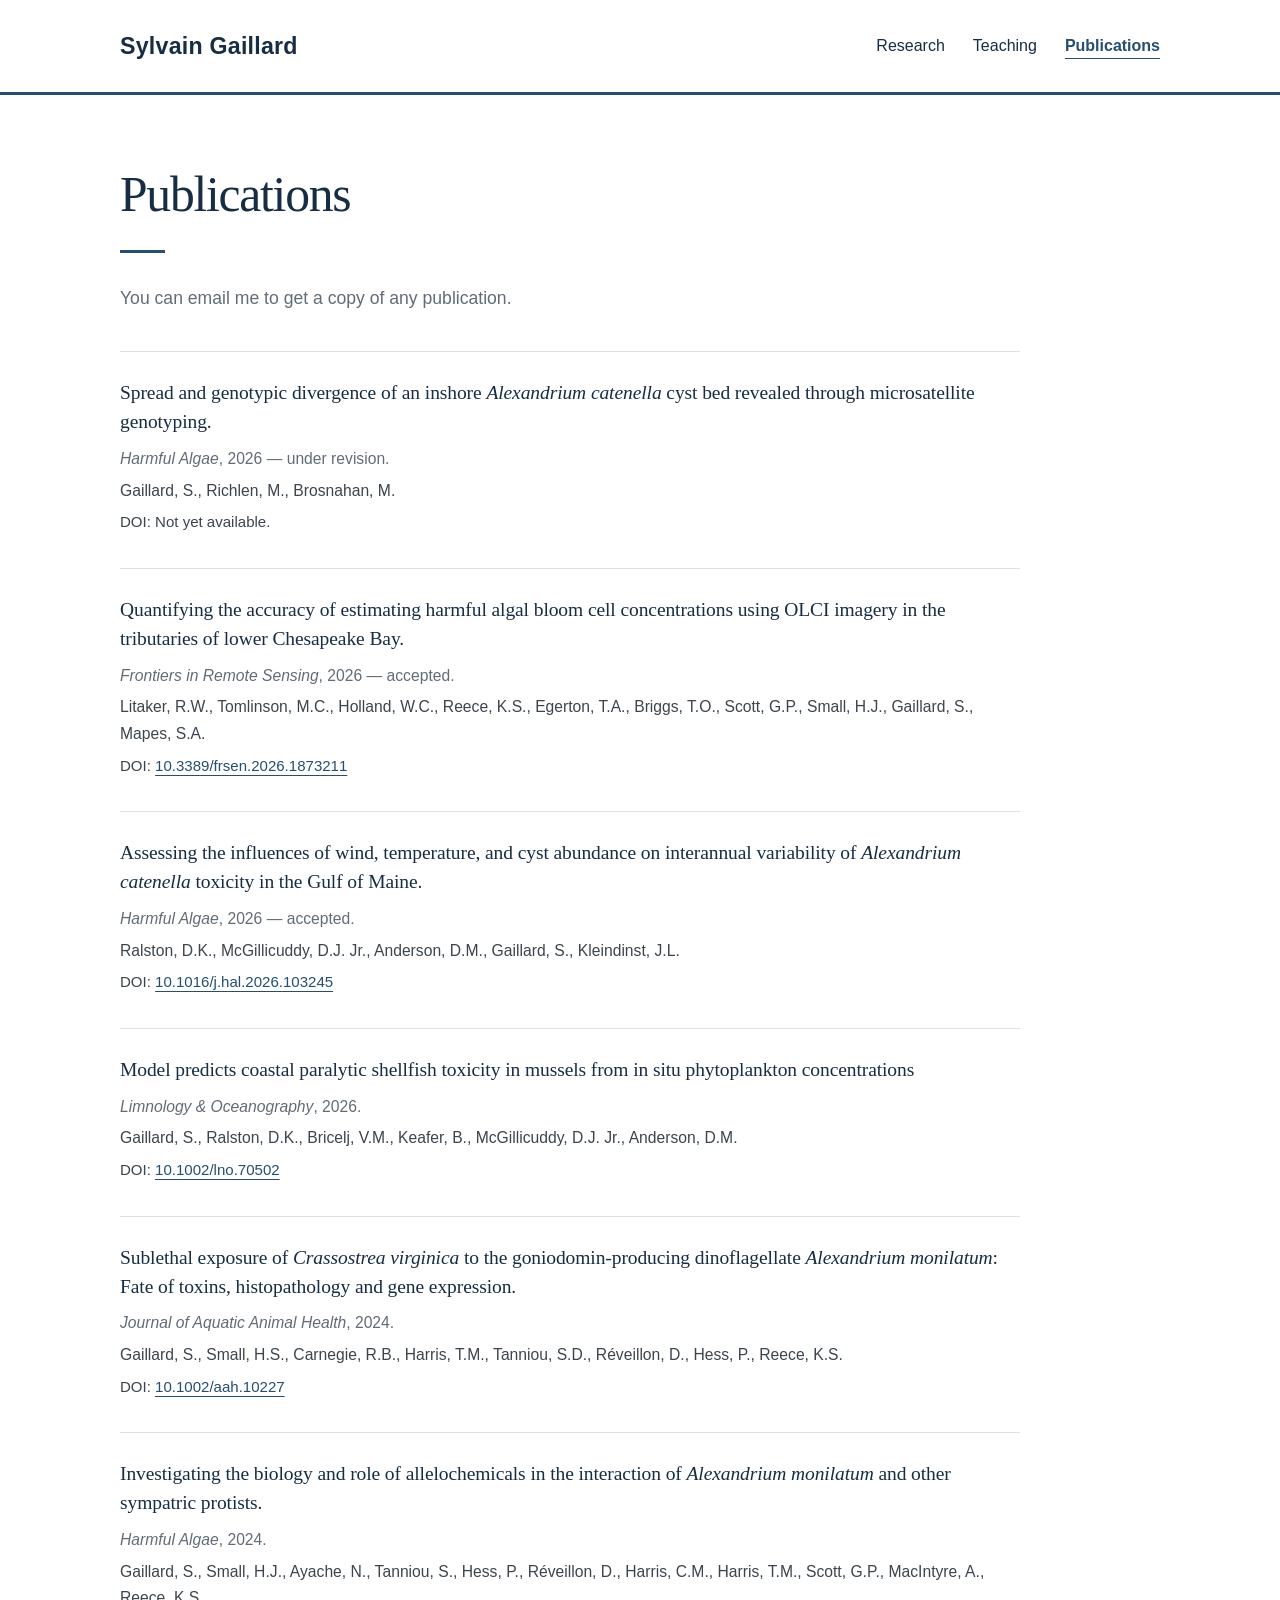
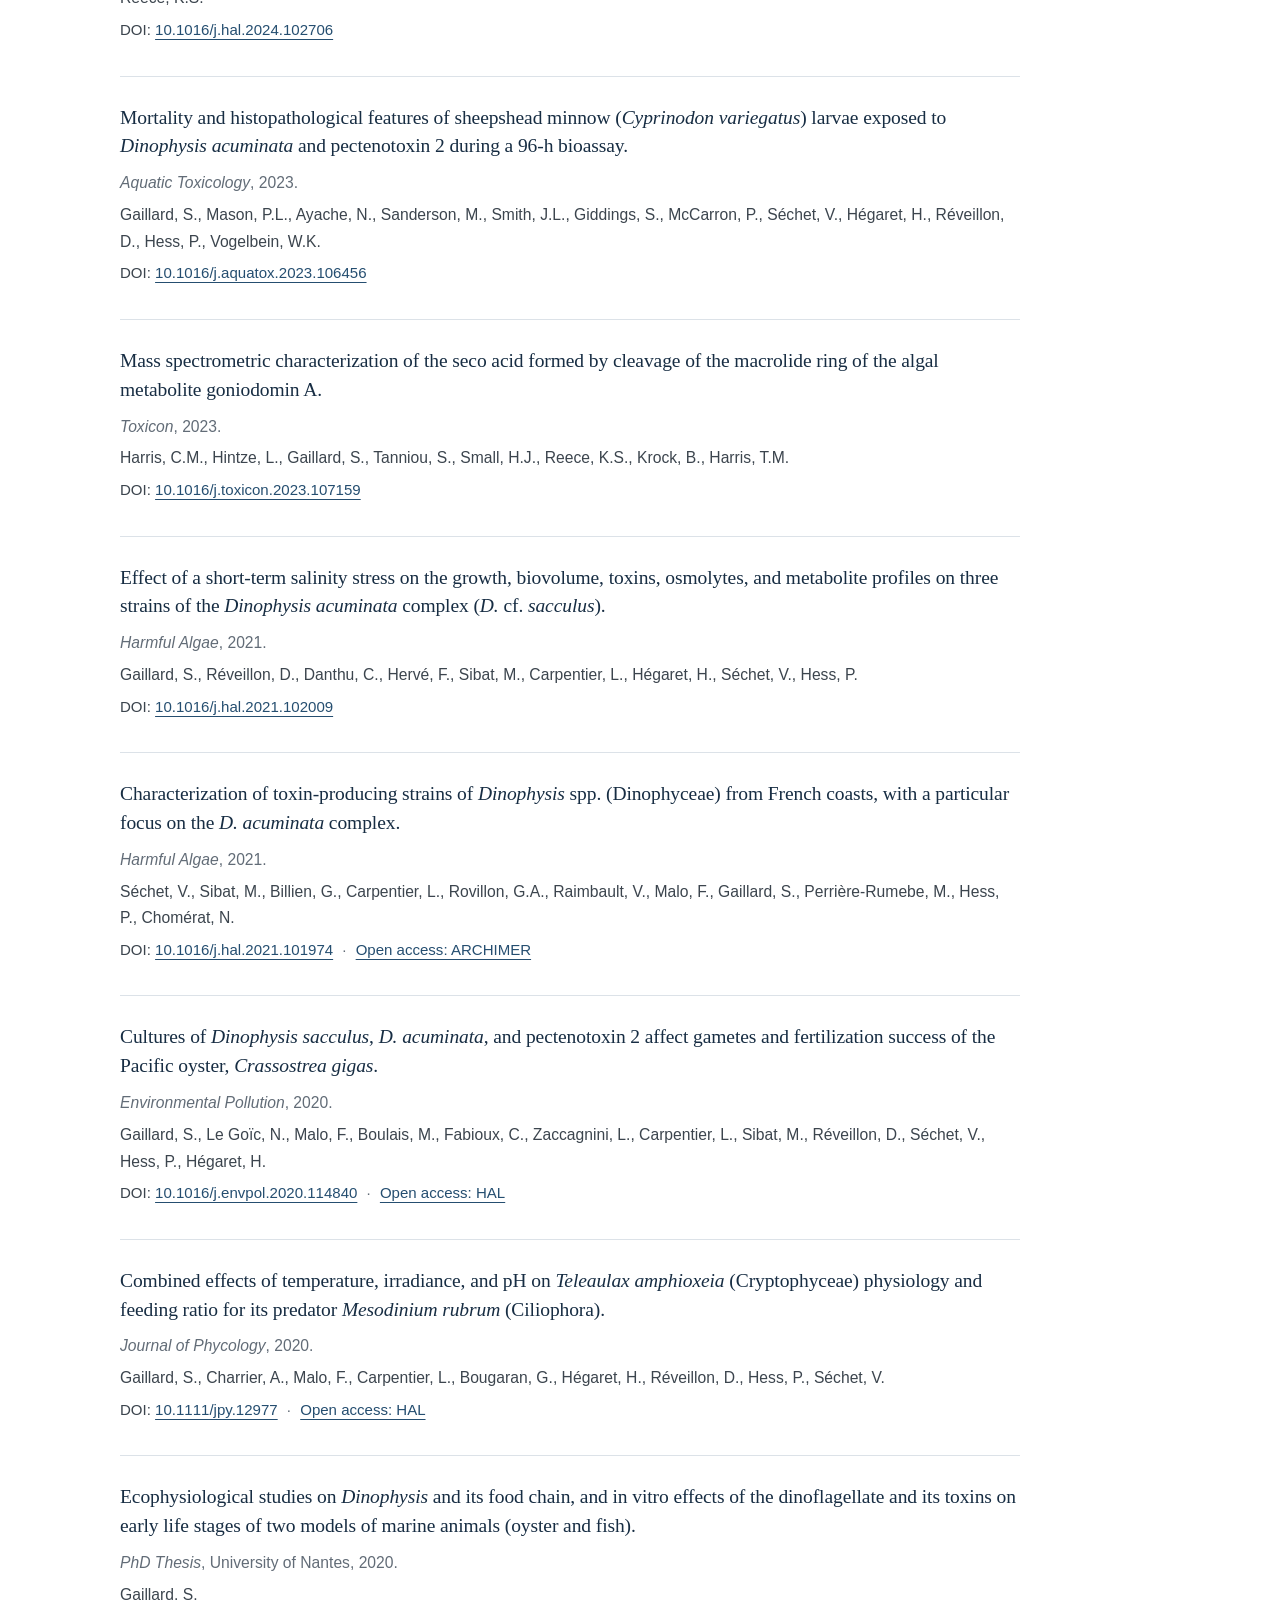
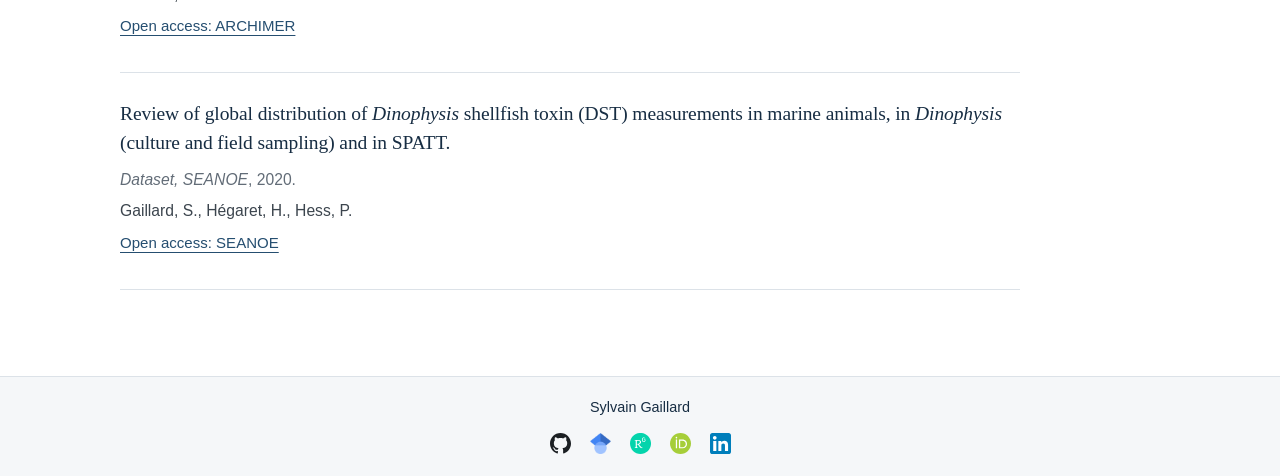
==== commit 2ad2499d: "Add DOI links for Gulf of Maine and OLCI publications" ====
--- a/publications.html
+++ b/publications.html
@@ -29,17 +29,17 @@
       </article>
 
       <article class="publication-entry">
-        <h2 class="publication-title">Quantifying the accuracy of estimating harmful algal bloom cell concentrations using OLCI imagery in a highly productive estuarine system.</h2>
+        <h2 class="publication-title">Quantifying the accuracy of estimating harmful algal bloom cell concentrations using OLCI imagery in the tributaries of lower Chesapeake Bay.</h2>
         <p class="publication-journal"><em>Frontiers in Remote Sensing</em>, 2026 — accepted.</p>
         <p class="publication-authors">Litaker, R.W., Tomlinson, M.C., Holland, W.C., Reece, K.S., Egerton, T.A., Briggs, T.O., Scott, G.P., Small, H.J., Gaillard, S., Mapes, S.A.</p>
-        <p class="publication-links">DOI: Not yet available.</p>
+        <p class="publication-links">DOI: <a href="https://doi.org/10.3389/frsen.2026.1873211">10.3389/frsen.2026.1873211</a></p>
       </article>
 
       <article class="publication-entry">
         <h2 class="publication-title">Assessing the influences of wind, temperature, and cyst abundance on interannual variability of <em>Alexandrium catenella</em> toxicity in the Gulf of Maine.</h2>
         <p class="publication-journal"><em>Harmful Algae</em>, 2026 — accepted.</p>
         <p class="publication-authors">Ralston, D.K., McGillicuddy, D.J. Jr., Anderson, D.M., Gaillard, S., Kleindinst, J.L.</p>
-        <p class="publication-links">DOI: <a href="https://doi.org/10.1016/j.hal.2026.103245"</a></p>
+        <p class="publication-links">DOI: <a href="https://doi.org/10.1016/j.hal.2026.103245">10.1016/j.hal.2026.103245</a></p>
       </article>
       
 
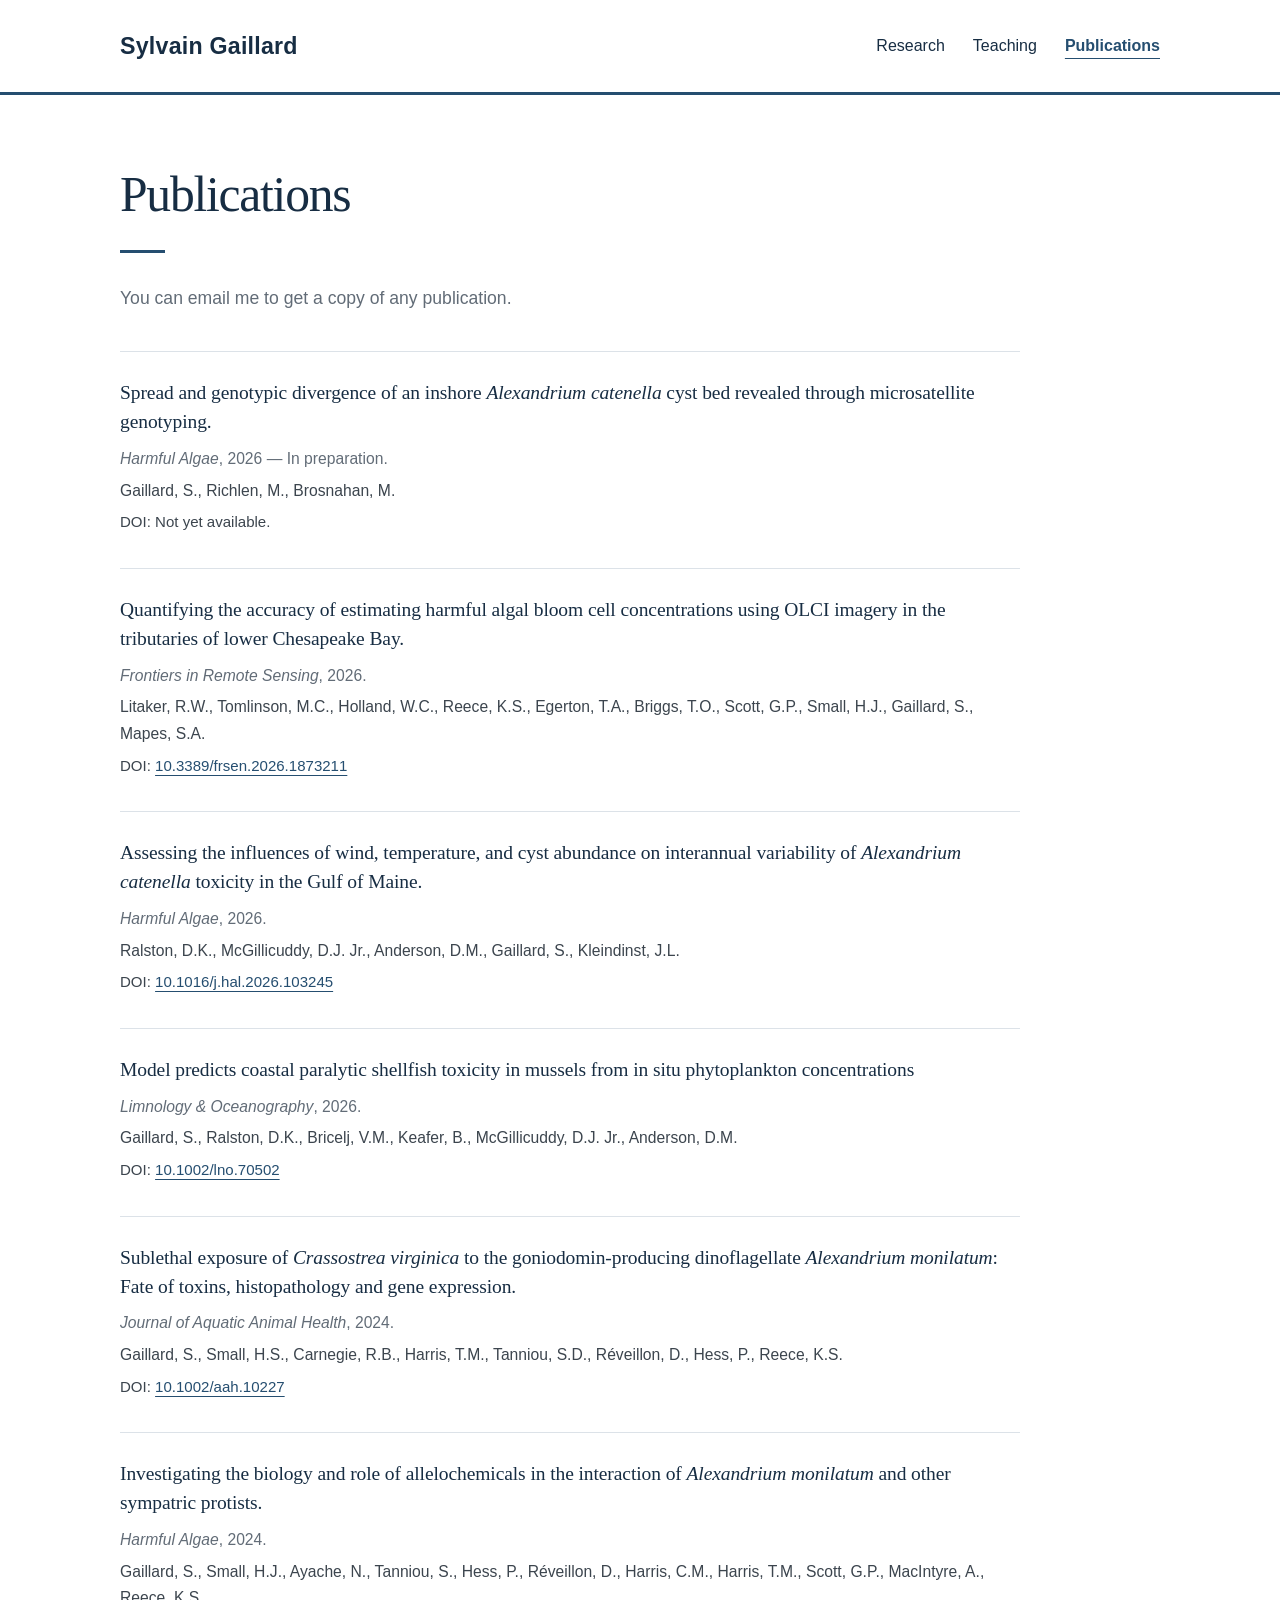
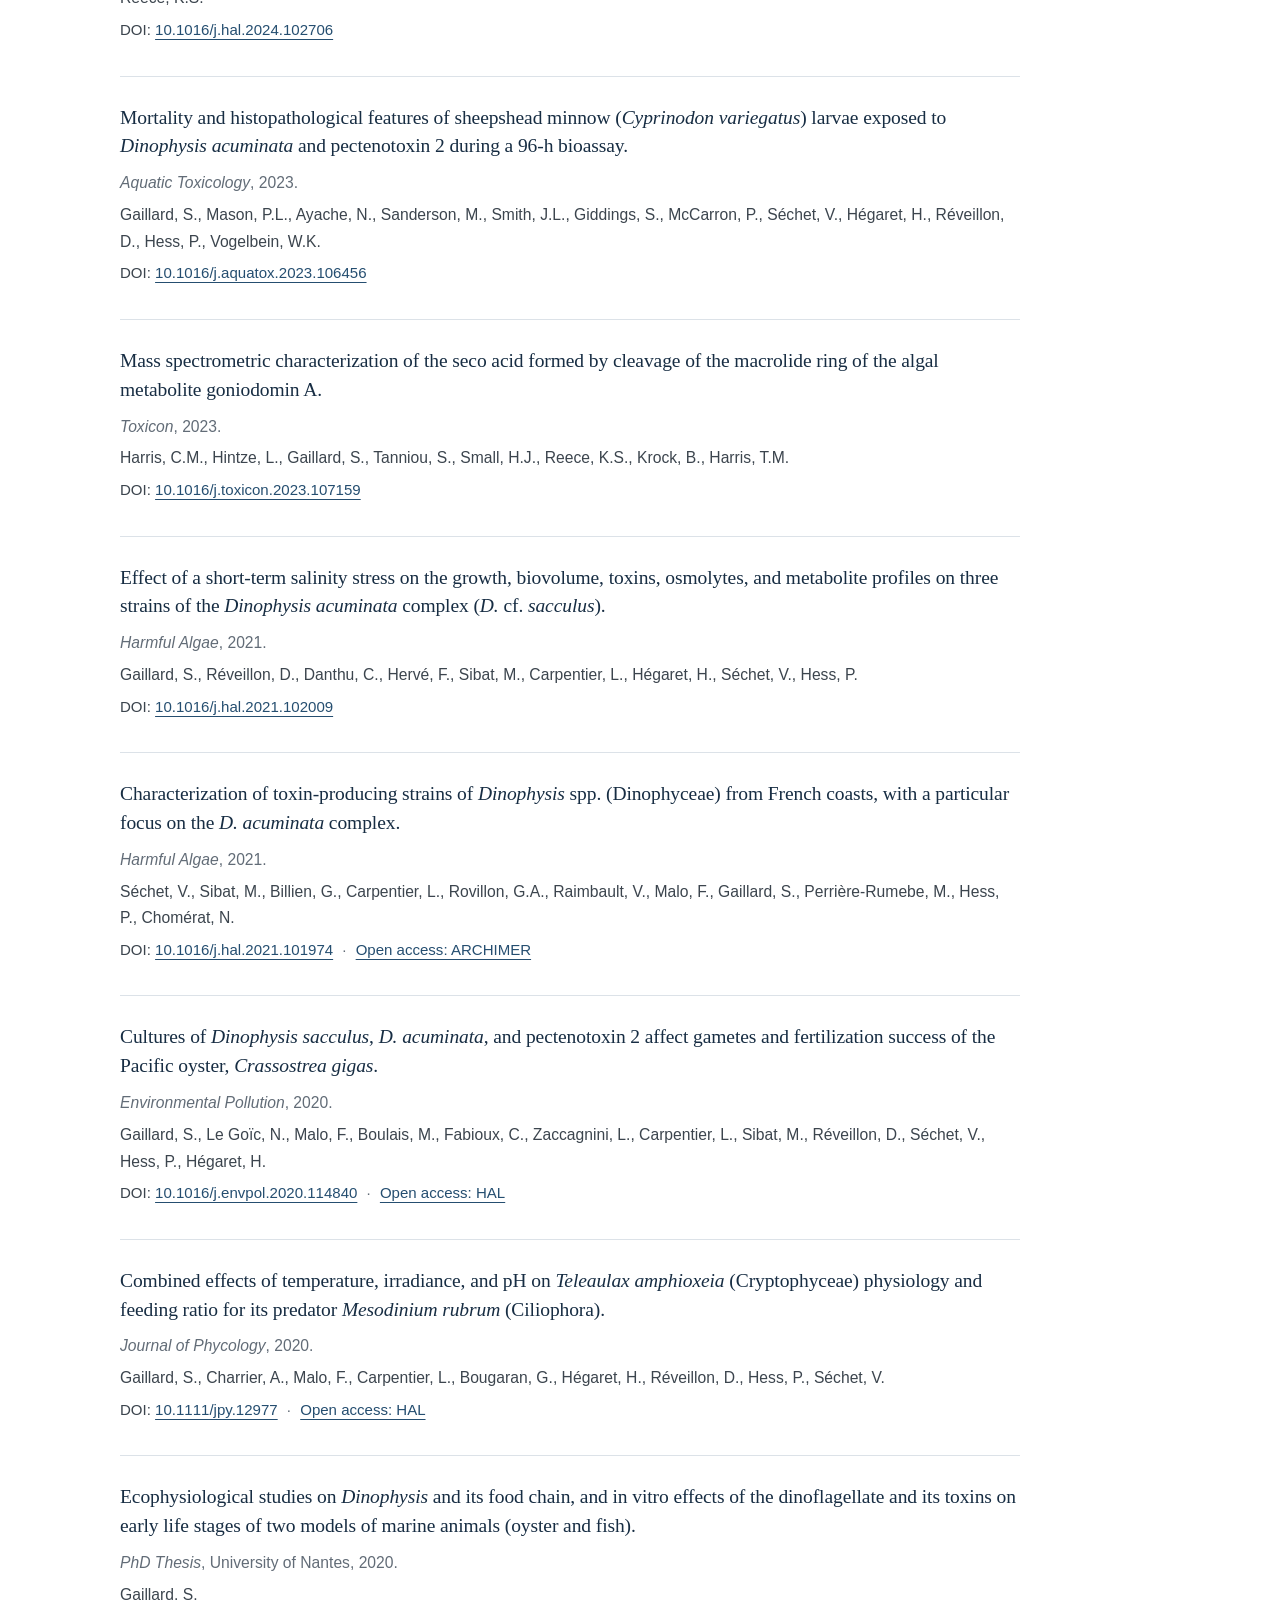
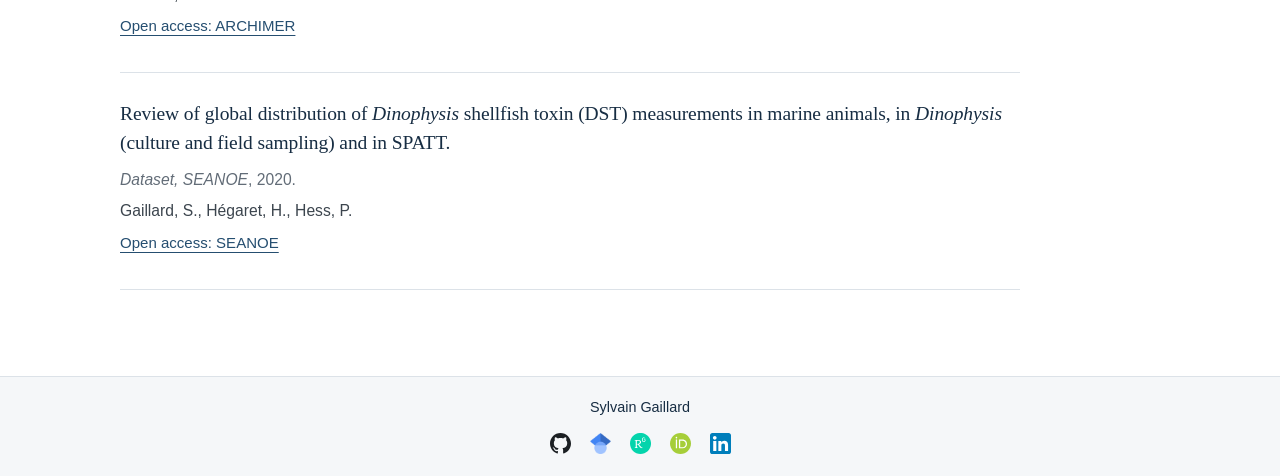
==== commit a147a366: "Update publications.html" ====
--- a/publications.html
+++ b/publications.html
@@ -23,21 +23,21 @@
     <section class="publication-list" aria-label="Publications and research outputs">
       <article class="publication-entry">
         <h2 class="publication-title">Spread and genotypic divergence of an inshore <em>Alexandrium catenella</em> cyst bed revealed through microsatellite genotyping.</h2>
-        <p class="publication-journal"><em>Harmful Algae</em>, 2026 — under revision.</p>
+        <p class="publication-journal"><em>Harmful Algae</em>, 2026 — In preparation.</p>
         <p class="publication-authors">Gaillard, S., Richlen, M., Brosnahan, M.</p>
         <p class="publication-links">DOI: Not yet available.</p>
       </article>
 
       <article class="publication-entry">
         <h2 class="publication-title">Quantifying the accuracy of estimating harmful algal bloom cell concentrations using OLCI imagery in the tributaries of lower Chesapeake Bay.</h2>
-        <p class="publication-journal"><em>Frontiers in Remote Sensing</em>, 2026 — accepted.</p>
+        <p class="publication-journal"><em>Frontiers in Remote Sensing</em>, 2026.</p>
         <p class="publication-authors">Litaker, R.W., Tomlinson, M.C., Holland, W.C., Reece, K.S., Egerton, T.A., Briggs, T.O., Scott, G.P., Small, H.J., Gaillard, S., Mapes, S.A.</p>
         <p class="publication-links">DOI: <a href="https://doi.org/10.3389/frsen.2026.1873211">10.3389/frsen.2026.1873211</a></p>
       </article>
 
       <article class="publication-entry">
         <h2 class="publication-title">Assessing the influences of wind, temperature, and cyst abundance on interannual variability of <em>Alexandrium catenella</em> toxicity in the Gulf of Maine.</h2>
-        <p class="publication-journal"><em>Harmful Algae</em>, 2026 — accepted.</p>
+        <p class="publication-journal"><em>Harmful Algae</em>, 2026.</p>
         <p class="publication-authors">Ralston, D.K., McGillicuddy, D.J. Jr., Anderson, D.M., Gaillard, S., Kleindinst, J.L.</p>
         <p class="publication-links">DOI: <a href="https://doi.org/10.1016/j.hal.2026.103245">10.1016/j.hal.2026.103245</a></p>
       </article>
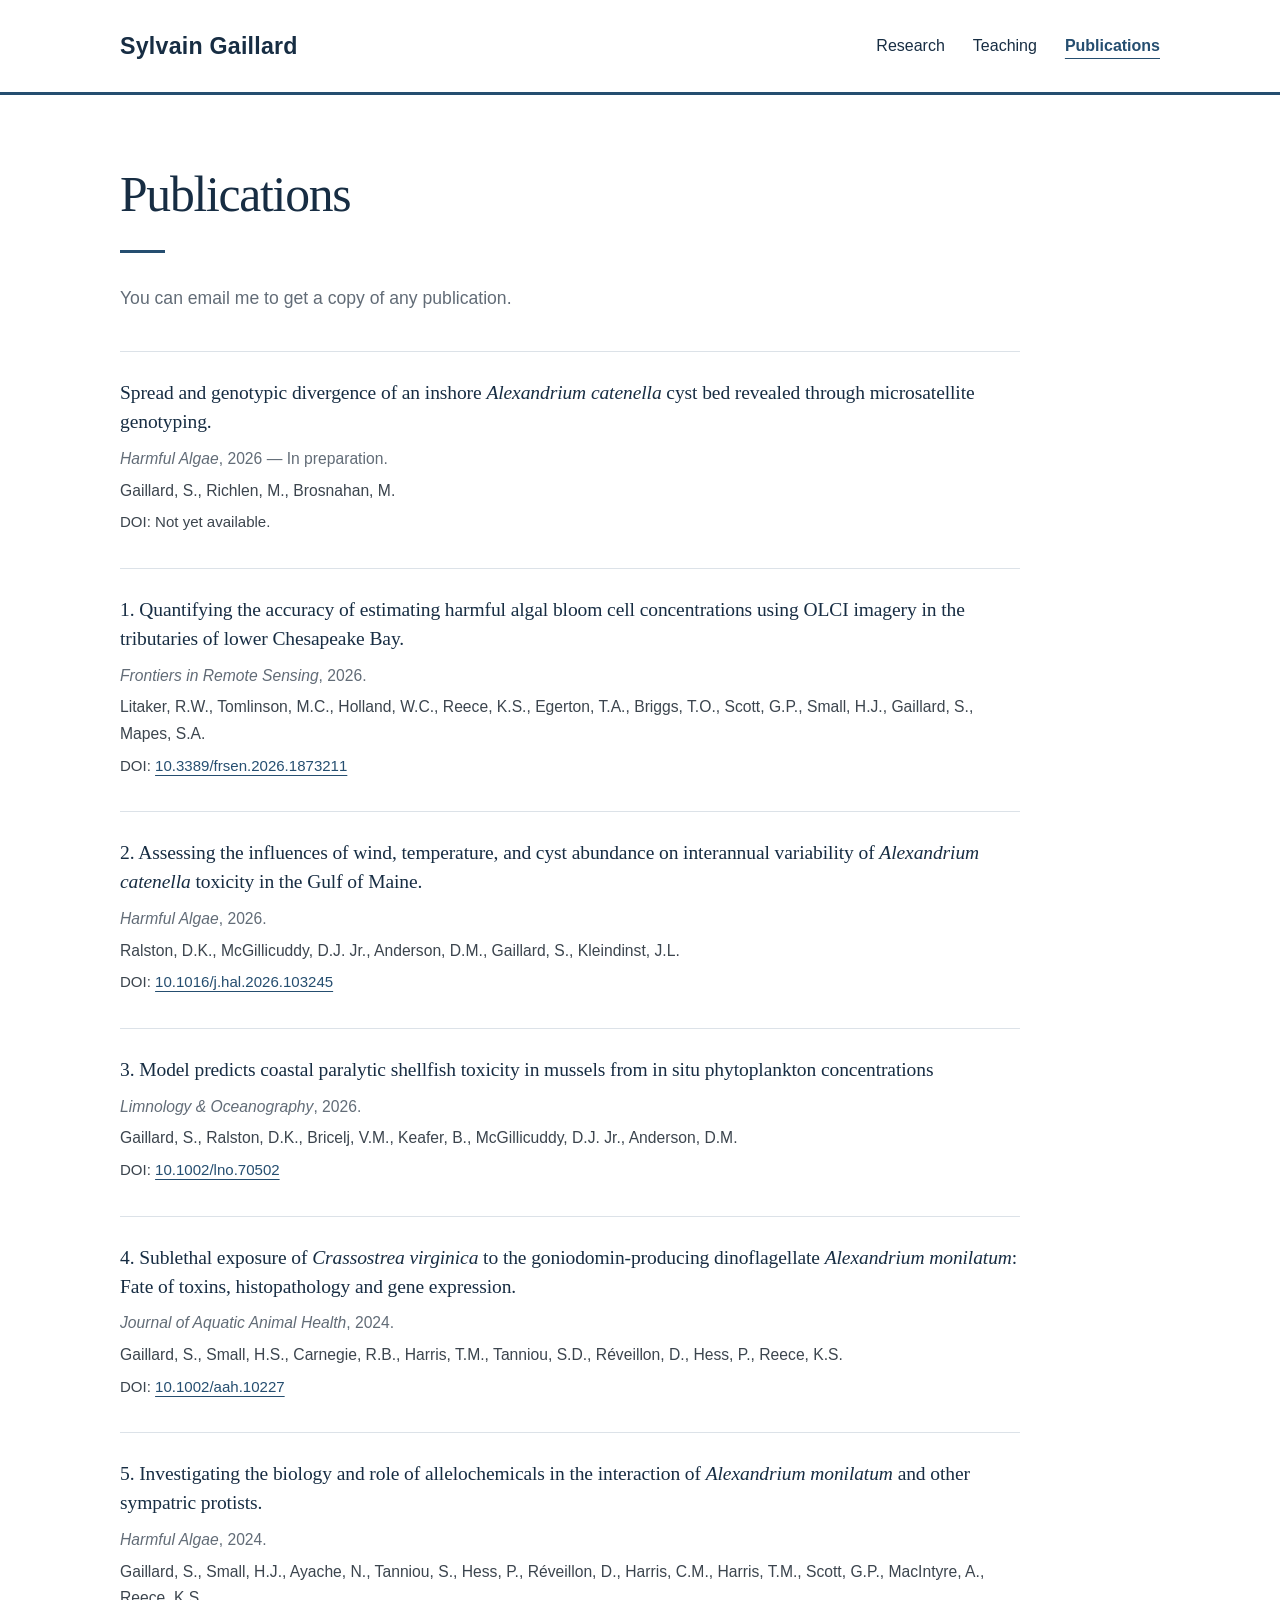
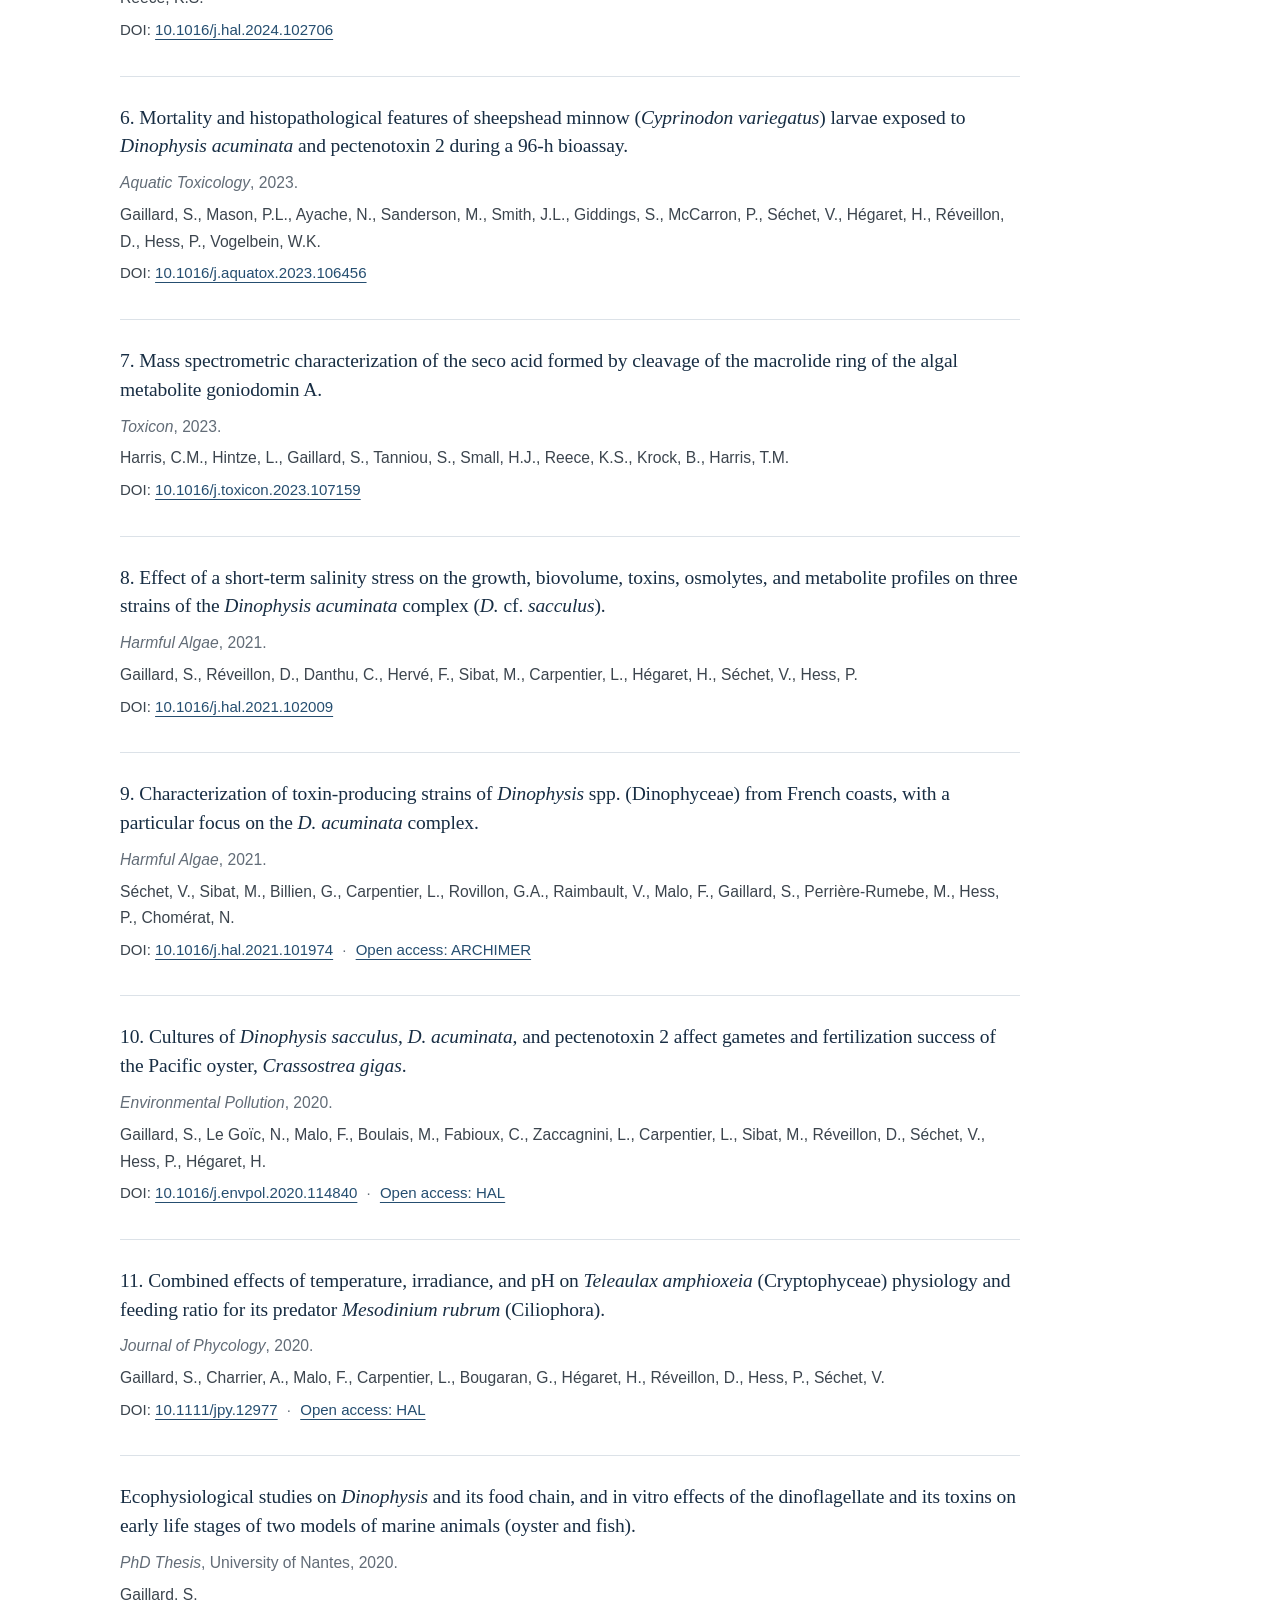
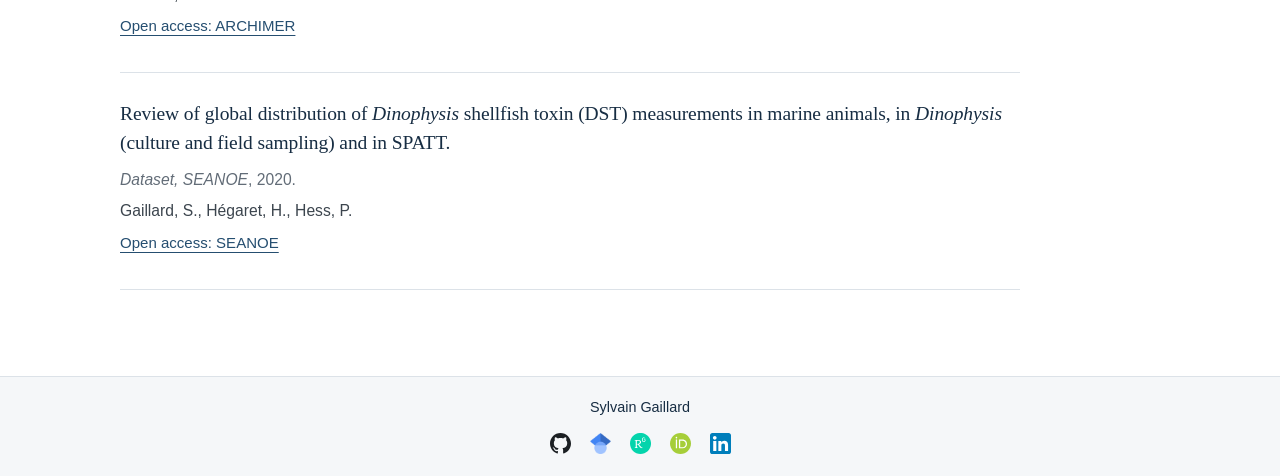
==== commit 63d2a60a: "Number peer-reviewed publications in display order" ====
--- a/publications.html
+++ b/publications.html
@@ -29,14 +29,14 @@
       </article>
 
       <article class="publication-entry">
-        <h2 class="publication-title">Quantifying the accuracy of estimating harmful algal bloom cell concentrations using OLCI imagery in the tributaries of lower Chesapeake Bay.</h2>
+        <h2 class="publication-title">1. Quantifying the accuracy of estimating harmful algal bloom cell concentrations using OLCI imagery in the tributaries of lower Chesapeake Bay.</h2>
         <p class="publication-journal"><em>Frontiers in Remote Sensing</em>, 2026.</p>
         <p class="publication-authors">Litaker, R.W., Tomlinson, M.C., Holland, W.C., Reece, K.S., Egerton, T.A., Briggs, T.O., Scott, G.P., Small, H.J., Gaillard, S., Mapes, S.A.</p>
         <p class="publication-links">DOI: <a href="https://doi.org/10.3389/frsen.2026.1873211">10.3389/frsen.2026.1873211</a></p>
       </article>
 
       <article class="publication-entry">
-        <h2 class="publication-title">Assessing the influences of wind, temperature, and cyst abundance on interannual variability of <em>Alexandrium catenella</em> toxicity in the Gulf of Maine.</h2>
+        <h2 class="publication-title">2. Assessing the influences of wind, temperature, and cyst abundance on interannual variability of <em>Alexandrium catenella</em> toxicity in the Gulf of Maine.</h2>
         <p class="publication-journal"><em>Harmful Algae</em>, 2026.</p>
         <p class="publication-authors">Ralston, D.K., McGillicuddy, D.J. Jr., Anderson, D.M., Gaillard, S., Kleindinst, J.L.</p>
         <p class="publication-links">DOI: <a href="https://doi.org/10.1016/j.hal.2026.103245">10.1016/j.hal.2026.103245</a></p>
@@ -44,63 +44,63 @@
       
 
       <article class="publication-entry">
-        <h2 class="publication-title">Model predicts coastal paralytic shellfish toxicity in mussels from in situ phytoplankton concentrations</h2>
+        <h2 class="publication-title">3. Model predicts coastal paralytic shellfish toxicity in mussels from in situ phytoplankton concentrations</h2>
         <p class="publication-journal"><em>Limnology &amp; Oceanography</em>, 2026.</p>
         <p class="publication-authors">Gaillard, S., Ralston, D.K., Bricelj, V.M., Keafer, B., McGillicuddy, D.J. Jr., Anderson, D.M.</p>
         <p class="publication-links">DOI: <a href="https://doi.org/10.1002/lno.70502">10.1002/lno.70502</a></p>
       </article>
 
       <article class="publication-entry">
-        <h2 class="publication-title">Sublethal exposure of <em>Crassostrea virginica</em> to the goniodomin-producing dinoflagellate <em>Alexandrium monilatum</em>: Fate of toxins, histopathology and gene expression.</h2>
+        <h2 class="publication-title">4. Sublethal exposure of <em>Crassostrea virginica</em> to the goniodomin-producing dinoflagellate <em>Alexandrium monilatum</em>: Fate of toxins, histopathology and gene expression.</h2>
         <p class="publication-journal"><em>Journal of Aquatic Animal Health</em>, 2024.</p>
         <p class="publication-authors">Gaillard, S., Small, H.S., Carnegie, R.B., Harris, T.M., Tanniou, S.D., Réveillon, D., Hess, P., Reece, K.S.</p>
         <p class="publication-links">DOI: <a href="https://doi.org/10.1002/aah.10227">10.1002/aah.10227</a></p>
       </article>
 
       <article class="publication-entry">
-        <h2 class="publication-title">Investigating the biology and role of allelochemicals in the interaction of <em>Alexandrium monilatum</em> and other sympatric protists.</h2>
+        <h2 class="publication-title">5. Investigating the biology and role of allelochemicals in the interaction of <em>Alexandrium monilatum</em> and other sympatric protists.</h2>
         <p class="publication-journal"><em>Harmful Algae</em>, 2024.</p>
         <p class="publication-authors">Gaillard, S., Small, H.J., Ayache, N., Tanniou, S., Hess, P., Réveillon, D., Harris, C.M., Harris, T.M., Scott, G.P., MacIntyre, A., Reece, K.S.</p>
         <p class="publication-links">DOI: <a href="https://doi.org/10.1016/j.hal.2024.102706">10.1016/j.hal.2024.102706</a></p>
       </article>
 
       <article class="publication-entry">
-        <h2 class="publication-title">Mortality and histopathological features of sheepshead minnow (<em>Cyprinodon variegatus</em>) larvae exposed to <em>Dinophysis acuminata</em> and pectenotoxin 2 during a 96-h bioassay.</h2>
+        <h2 class="publication-title">6. Mortality and histopathological features of sheepshead minnow (<em>Cyprinodon variegatus</em>) larvae exposed to <em>Dinophysis acuminata</em> and pectenotoxin 2 during a 96-h bioassay.</h2>
         <p class="publication-journal"><em>Aquatic Toxicology</em>, 2023.</p>
         <p class="publication-authors">Gaillard, S., Mason, P.L., Ayache, N., Sanderson, M., Smith, J.L., Giddings, S., McCarron, P., Séchet, V., Hégaret, H., Réveillon, D., Hess, P., Vogelbein, W.K.</p>
         <p class="publication-links">DOI: <a href="https://doi.org/10.1016/j.aquatox.2023.106456">10.1016/j.aquatox.2023.106456</a></p>
       </article>
 
       <article class="publication-entry">
-        <h2 class="publication-title">Mass spectrometric characterization of the seco acid formed by cleavage of the macrolide ring of the algal metabolite goniodomin A.</h2>
+        <h2 class="publication-title">7. Mass spectrometric characterization of the seco acid formed by cleavage of the macrolide ring of the algal metabolite goniodomin A.</h2>
         <p class="publication-journal"><em>Toxicon</em>, 2023.</p>
         <p class="publication-authors">Harris, C.M., Hintze, L., Gaillard, S., Tanniou, S., Small, H.J., Reece, K.S., Krock, B., Harris, T.M.</p>
         <p class="publication-links">DOI: <a href="https://doi.org/10.1016/j.toxicon.2023.107159">10.1016/j.toxicon.2023.107159</a></p>
       </article>
 
       <article class="publication-entry">
-        <h2 class="publication-title">Effect of a short-term salinity stress on the growth, biovolume, toxins, osmolytes, and metabolite profiles on three strains of the <em>Dinophysis acuminata</em> complex (<em>D.</em> cf. <em>sacculus</em>).</h2>
+        <h2 class="publication-title">8. Effect of a short-term salinity stress on the growth, biovolume, toxins, osmolytes, and metabolite profiles on three strains of the <em>Dinophysis acuminata</em> complex (<em>D.</em> cf. <em>sacculus</em>).</h2>
         <p class="publication-journal"><em>Harmful Algae</em>, 2021.</p>
         <p class="publication-authors">Gaillard, S., Réveillon, D., Danthu, C., Hervé, F., Sibat, M., Carpentier, L., Hégaret, H., Séchet, V., Hess, P.</p>
         <p class="publication-links">DOI: <a href="https://doi.org/10.1016/j.hal.2021.102009">10.1016/j.hal.2021.102009</a></p>
       </article>
 
       <article class="publication-entry">
-        <h2 class="publication-title">Characterization of toxin-producing strains of <em>Dinophysis</em> spp. (Dinophyceae) from French coasts, with a particular focus on the <em>D. acuminata</em> complex.</h2>
+        <h2 class="publication-title">9. Characterization of toxin-producing strains of <em>Dinophysis</em> spp. (Dinophyceae) from French coasts, with a particular focus on the <em>D. acuminata</em> complex.</h2>
         <p class="publication-journal"><em>Harmful Algae</em>, 2021.</p>
         <p class="publication-authors">Séchet, V., Sibat, M., Billien, G., Carpentier, L., Rovillon, G.A., Raimbault, V., Malo, F., Gaillard, S., Perrière-Rumebe, M., Hess, P., Chomérat, N.</p>
         <p class="publication-links">DOI: <a href="https://doi.org/10.1016/j.hal.2021.101974">10.1016/j.hal.2021.101974</a><span class="link-separator" aria-hidden="true"> · </span><a href="https://archimer.ifremer.fr/doc/00679/79081/81880.pdf">Open access: ARCHIMER</a></p>
       </article>
 
       <article class="publication-entry">
-        <h2 class="publication-title">Cultures of <em>Dinophysis sacculus</em>, <em>D. acuminata</em>, and pectenotoxin 2 affect gametes and fertilization success of the Pacific oyster, <em>Crassostrea gigas</em>.</h2>
+        <h2 class="publication-title">10. Cultures of <em>Dinophysis sacculus</em>, <em>D. acuminata</em>, and pectenotoxin 2 affect gametes and fertilization success of the Pacific oyster, <em>Crassostrea gigas</em>.</h2>
         <p class="publication-journal"><em>Environmental Pollution</em>, 2020.</p>
         <p class="publication-authors">Gaillard, S., Le Goïc, N., Malo, F., Boulais, M., Fabioux, C., Zaccagnini, L., Carpentier, L., Sibat, M., Réveillon, D., Séchet, V., Hess, P., Hégaret, H.</p>
         <p class="publication-links">DOI: <a href="https://doi.org/10.1016/j.envpol.2020.114840">10.1016/j.envpol.2020.114840</a><span class="link-separator" aria-hidden="true"> · </span><a href="https://hal.archives-ouvertes.fr/hal-02880050">Open access: HAL</a></p>
       </article>
 
       <article class="publication-entry">
-        <h2 class="publication-title">Combined effects of temperature, irradiance, and pH on <em>Teleaulax amphioxeia</em> (Cryptophyceae) physiology and feeding ratio for its predator <em>Mesodinium rubrum</em> (Ciliophora).</h2>
+        <h2 class="publication-title">11. Combined effects of temperature, irradiance, and pH on <em>Teleaulax amphioxeia</em> (Cryptophyceae) physiology and feeding ratio for its predator <em>Mesodinium rubrum</em> (Ciliophora).</h2>
         <p class="publication-journal"><em>Journal of Phycology</em>, 2020.</p>
         <p class="publication-authors">Gaillard, S., Charrier, A., Malo, F., Carpentier, L., Bougaran, G., Hégaret, H., Réveillon, D., Hess, P., Séchet, V.</p>
         <p class="publication-links">DOI: <a href="https://doi.org/10.1111/jpy.12977">10.1111/jpy.12977</a><span class="link-separator" aria-hidden="true"> · </span><a href="https://hal.archives-ouvertes.fr/hal-02880016">Open access: HAL</a></p>
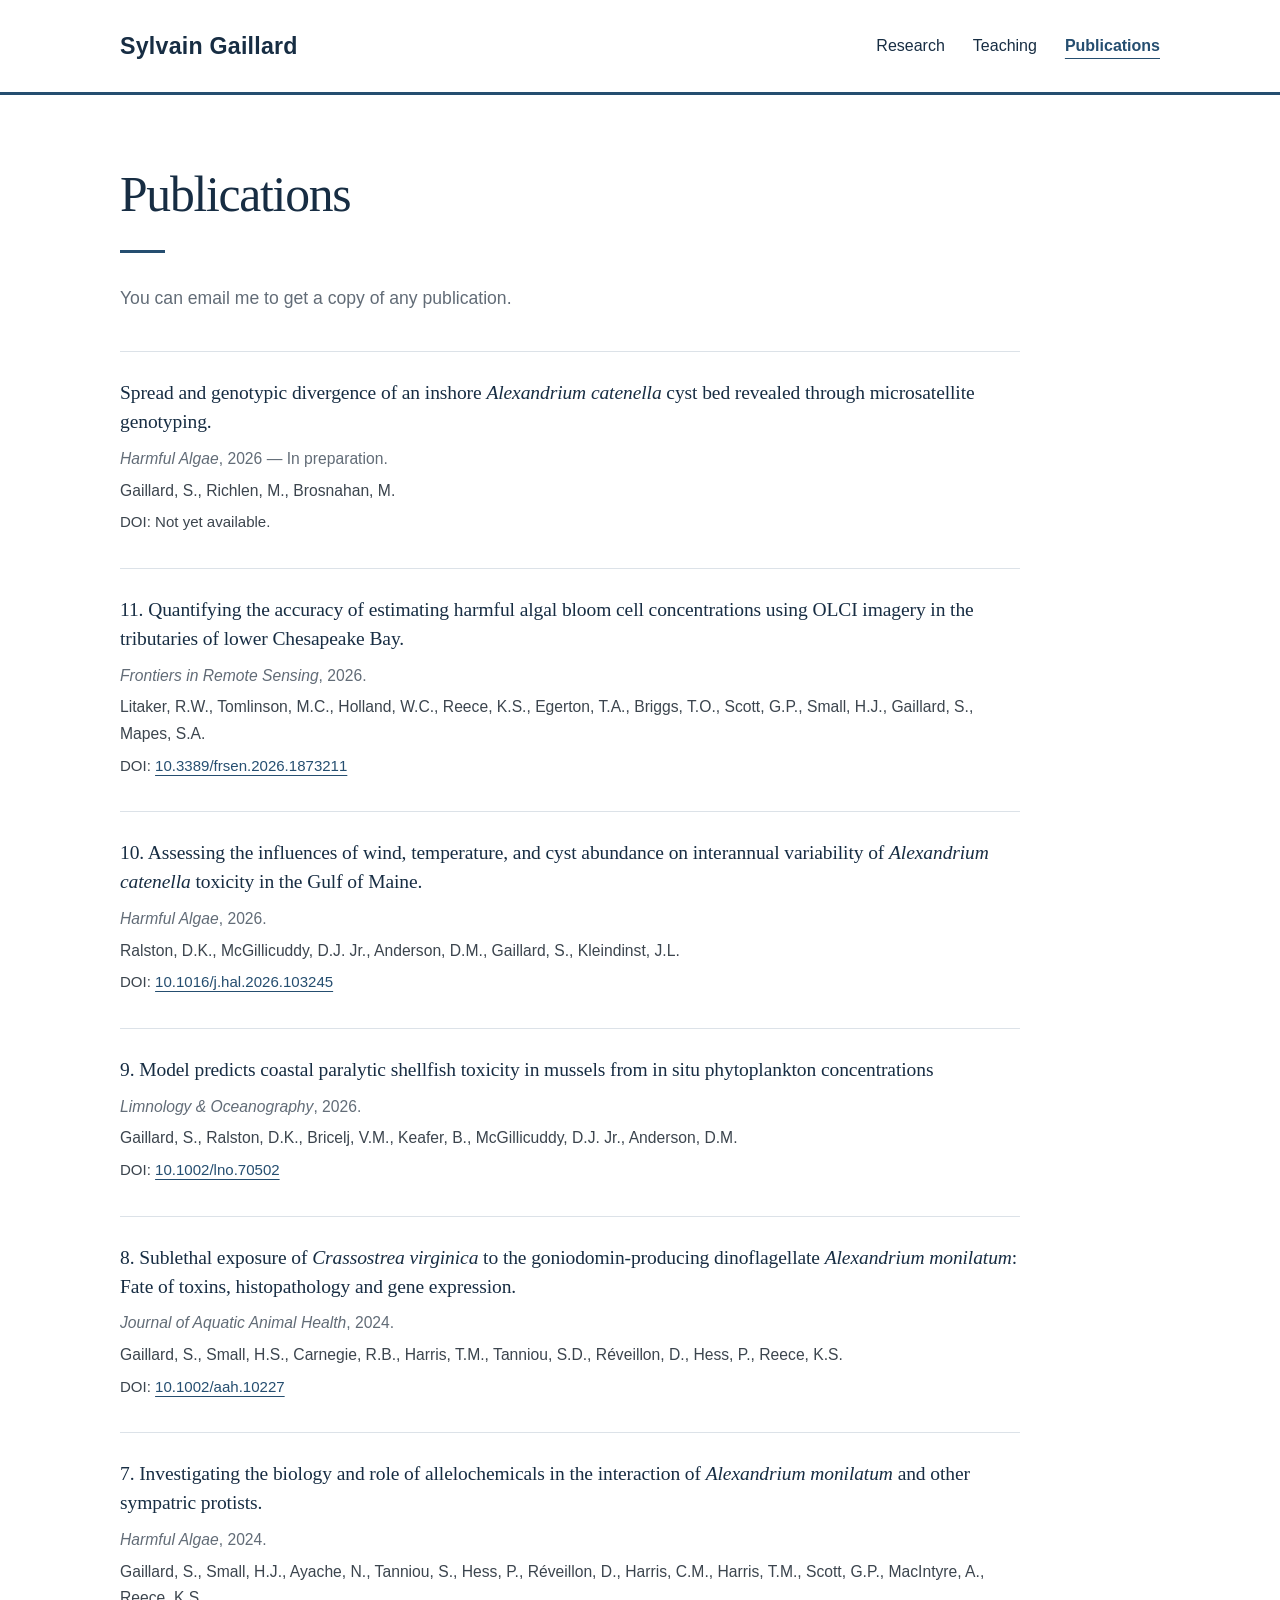
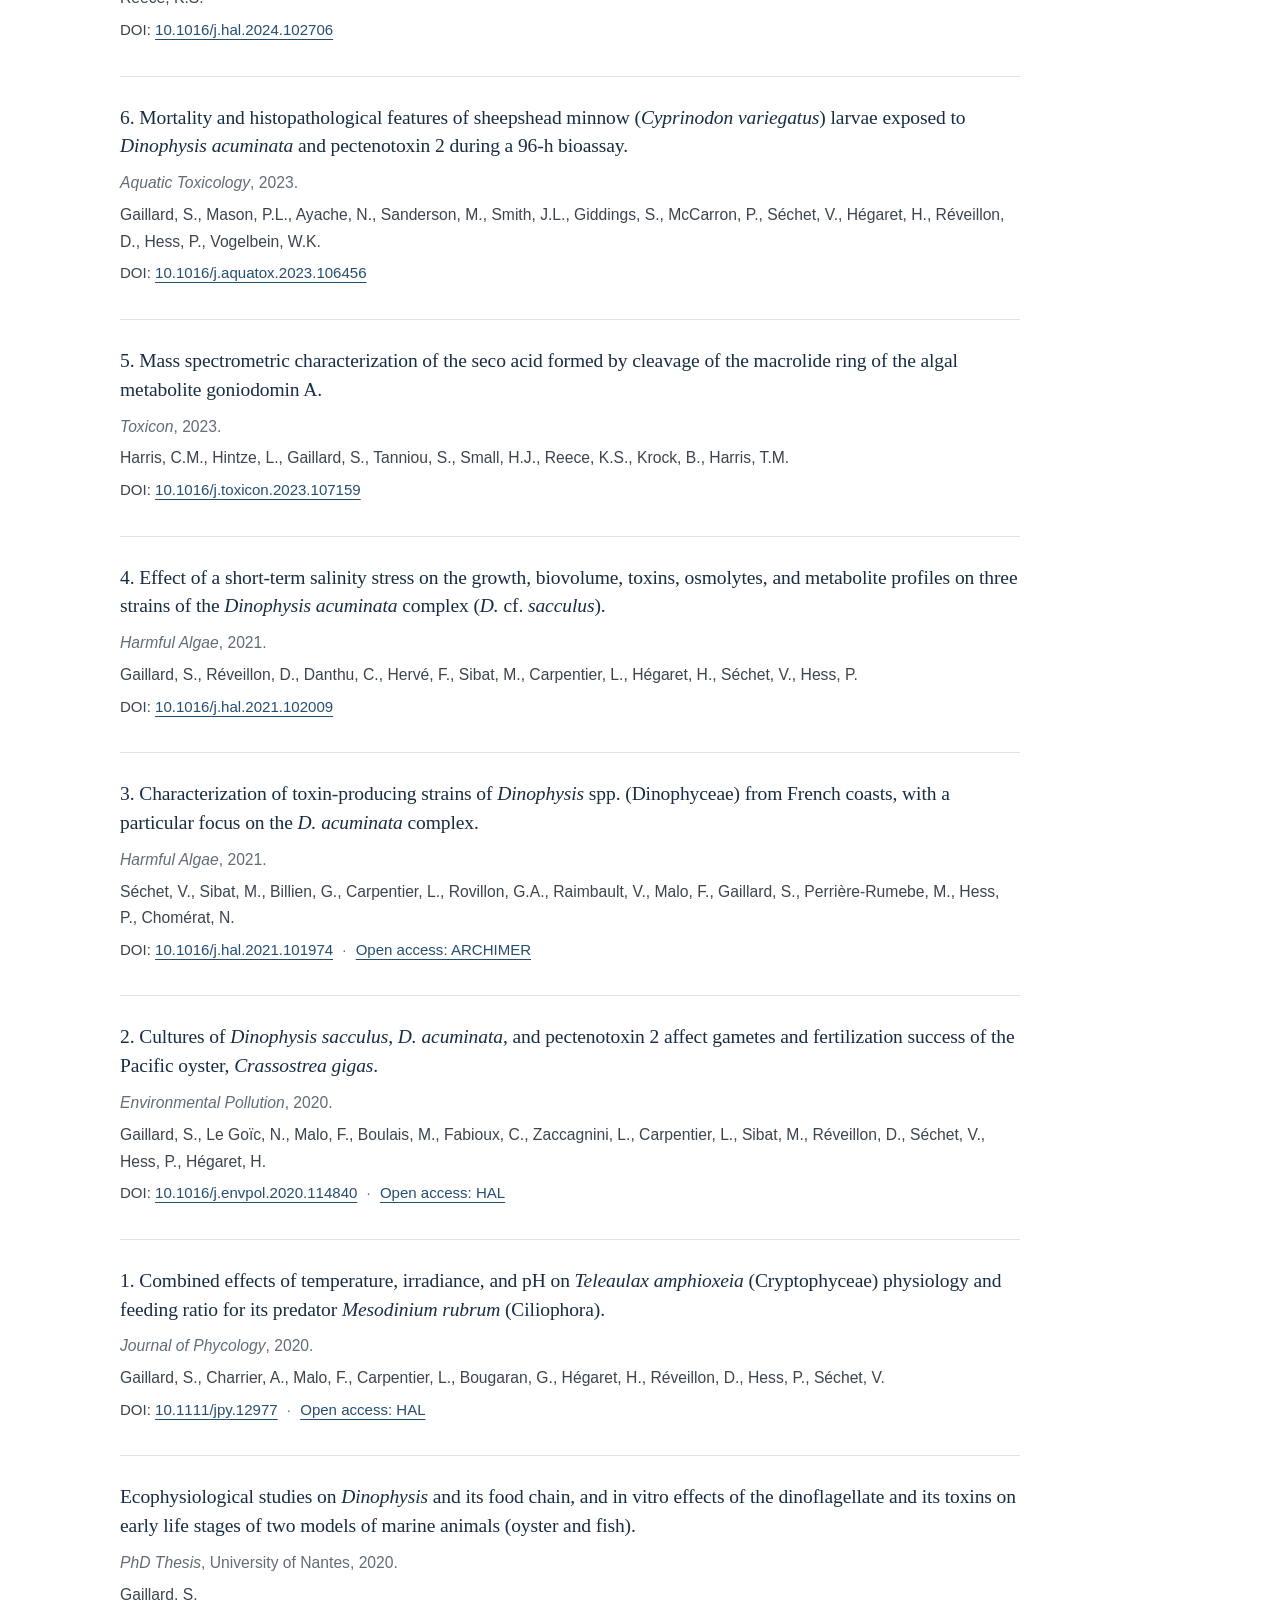
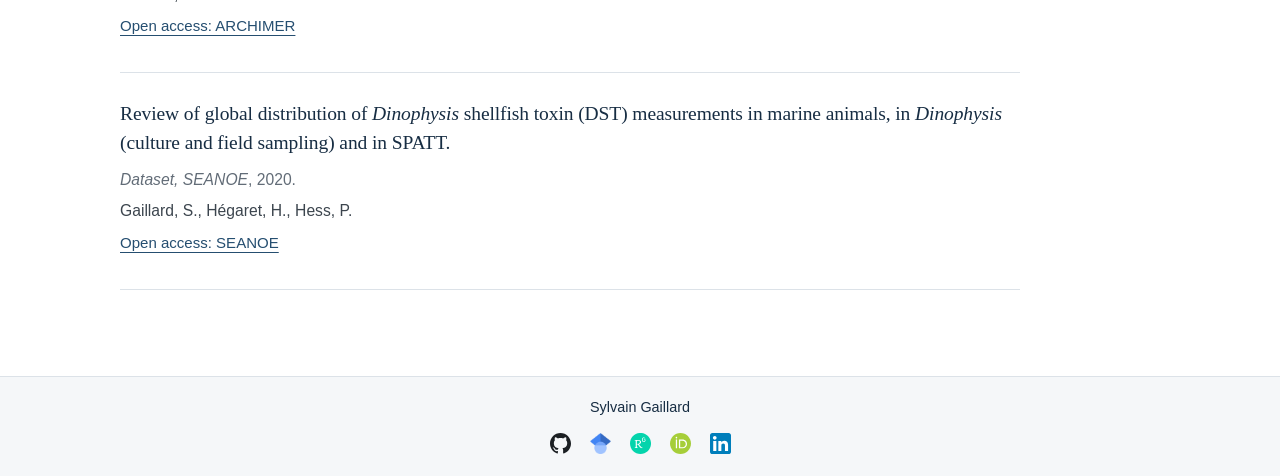
==== commit 456247eb: "Reverse publication numbering from newest to oldest" ====
--- a/publications.html
+++ b/publications.html
@@ -29,14 +29,14 @@
       </article>
 
       <article class="publication-entry">
-        <h2 class="publication-title">1. Quantifying the accuracy of estimating harmful algal bloom cell concentrations using OLCI imagery in the tributaries of lower Chesapeake Bay.</h2>
+        <h2 class="publication-title">11. Quantifying the accuracy of estimating harmful algal bloom cell concentrations using OLCI imagery in the tributaries of lower Chesapeake Bay.</h2>
         <p class="publication-journal"><em>Frontiers in Remote Sensing</em>, 2026.</p>
         <p class="publication-authors">Litaker, R.W., Tomlinson, M.C., Holland, W.C., Reece, K.S., Egerton, T.A., Briggs, T.O., Scott, G.P., Small, H.J., Gaillard, S., Mapes, S.A.</p>
         <p class="publication-links">DOI: <a href="https://doi.org/10.3389/frsen.2026.1873211">10.3389/frsen.2026.1873211</a></p>
       </article>
 
       <article class="publication-entry">
-        <h2 class="publication-title">2. Assessing the influences of wind, temperature, and cyst abundance on interannual variability of <em>Alexandrium catenella</em> toxicity in the Gulf of Maine.</h2>
+        <h2 class="publication-title">10. Assessing the influences of wind, temperature, and cyst abundance on interannual variability of <em>Alexandrium catenella</em> toxicity in the Gulf of Maine.</h2>
         <p class="publication-journal"><em>Harmful Algae</em>, 2026.</p>
         <p class="publication-authors">Ralston, D.K., McGillicuddy, D.J. Jr., Anderson, D.M., Gaillard, S., Kleindinst, J.L.</p>
         <p class="publication-links">DOI: <a href="https://doi.org/10.1016/j.hal.2026.103245">10.1016/j.hal.2026.103245</a></p>
@@ -44,21 +44,21 @@
       
 
       <article class="publication-entry">
-        <h2 class="publication-title">3. Model predicts coastal paralytic shellfish toxicity in mussels from in situ phytoplankton concentrations</h2>
+        <h2 class="publication-title">9. Model predicts coastal paralytic shellfish toxicity in mussels from in situ phytoplankton concentrations</h2>
         <p class="publication-journal"><em>Limnology &amp; Oceanography</em>, 2026.</p>
         <p class="publication-authors">Gaillard, S., Ralston, D.K., Bricelj, V.M., Keafer, B., McGillicuddy, D.J. Jr., Anderson, D.M.</p>
         <p class="publication-links">DOI: <a href="https://doi.org/10.1002/lno.70502">10.1002/lno.70502</a></p>
       </article>
 
       <article class="publication-entry">
-        <h2 class="publication-title">4. Sublethal exposure of <em>Crassostrea virginica</em> to the goniodomin-producing dinoflagellate <em>Alexandrium monilatum</em>: Fate of toxins, histopathology and gene expression.</h2>
+        <h2 class="publication-title">8. Sublethal exposure of <em>Crassostrea virginica</em> to the goniodomin-producing dinoflagellate <em>Alexandrium monilatum</em>: Fate of toxins, histopathology and gene expression.</h2>
         <p class="publication-journal"><em>Journal of Aquatic Animal Health</em>, 2024.</p>
         <p class="publication-authors">Gaillard, S., Small, H.S., Carnegie, R.B., Harris, T.M., Tanniou, S.D., Réveillon, D., Hess, P., Reece, K.S.</p>
         <p class="publication-links">DOI: <a href="https://doi.org/10.1002/aah.10227">10.1002/aah.10227</a></p>
       </article>
 
       <article class="publication-entry">
-        <h2 class="publication-title">5. Investigating the biology and role of allelochemicals in the interaction of <em>Alexandrium monilatum</em> and other sympatric protists.</h2>
+        <h2 class="publication-title">7. Investigating the biology and role of allelochemicals in the interaction of <em>Alexandrium monilatum</em> and other sympatric protists.</h2>
         <p class="publication-journal"><em>Harmful Algae</em>, 2024.</p>
         <p class="publication-authors">Gaillard, S., Small, H.J., Ayache, N., Tanniou, S., Hess, P., Réveillon, D., Harris, C.M., Harris, T.M., Scott, G.P., MacIntyre, A., Reece, K.S.</p>
         <p class="publication-links">DOI: <a href="https://doi.org/10.1016/j.hal.2024.102706">10.1016/j.hal.2024.102706</a></p>
@@ -72,35 +72,35 @@
       </article>
 
       <article class="publication-entry">
-        <h2 class="publication-title">7. Mass spectrometric characterization of the seco acid formed by cleavage of the macrolide ring of the algal metabolite goniodomin A.</h2>
+        <h2 class="publication-title">5. Mass spectrometric characterization of the seco acid formed by cleavage of the macrolide ring of the algal metabolite goniodomin A.</h2>
         <p class="publication-journal"><em>Toxicon</em>, 2023.</p>
         <p class="publication-authors">Harris, C.M., Hintze, L., Gaillard, S., Tanniou, S., Small, H.J., Reece, K.S., Krock, B., Harris, T.M.</p>
         <p class="publication-links">DOI: <a href="https://doi.org/10.1016/j.toxicon.2023.107159">10.1016/j.toxicon.2023.107159</a></p>
       </article>
 
       <article class="publication-entry">
-        <h2 class="publication-title">8. Effect of a short-term salinity stress on the growth, biovolume, toxins, osmolytes, and metabolite profiles on three strains of the <em>Dinophysis acuminata</em> complex (<em>D.</em> cf. <em>sacculus</em>).</h2>
+        <h2 class="publication-title">4. Effect of a short-term salinity stress on the growth, biovolume, toxins, osmolytes, and metabolite profiles on three strains of the <em>Dinophysis acuminata</em> complex (<em>D.</em> cf. <em>sacculus</em>).</h2>
         <p class="publication-journal"><em>Harmful Algae</em>, 2021.</p>
         <p class="publication-authors">Gaillard, S., Réveillon, D., Danthu, C., Hervé, F., Sibat, M., Carpentier, L., Hégaret, H., Séchet, V., Hess, P.</p>
         <p class="publication-links">DOI: <a href="https://doi.org/10.1016/j.hal.2021.102009">10.1016/j.hal.2021.102009</a></p>
       </article>
 
       <article class="publication-entry">
-        <h2 class="publication-title">9. Characterization of toxin-producing strains of <em>Dinophysis</em> spp. (Dinophyceae) from French coasts, with a particular focus on the <em>D. acuminata</em> complex.</h2>
+        <h2 class="publication-title">3. Characterization of toxin-producing strains of <em>Dinophysis</em> spp. (Dinophyceae) from French coasts, with a particular focus on the <em>D. acuminata</em> complex.</h2>
         <p class="publication-journal"><em>Harmful Algae</em>, 2021.</p>
         <p class="publication-authors">Séchet, V., Sibat, M., Billien, G., Carpentier, L., Rovillon, G.A., Raimbault, V., Malo, F., Gaillard, S., Perrière-Rumebe, M., Hess, P., Chomérat, N.</p>
         <p class="publication-links">DOI: <a href="https://doi.org/10.1016/j.hal.2021.101974">10.1016/j.hal.2021.101974</a><span class="link-separator" aria-hidden="true"> · </span><a href="https://archimer.ifremer.fr/doc/00679/79081/81880.pdf">Open access: ARCHIMER</a></p>
       </article>
 
       <article class="publication-entry">
-        <h2 class="publication-title">10. Cultures of <em>Dinophysis sacculus</em>, <em>D. acuminata</em>, and pectenotoxin 2 affect gametes and fertilization success of the Pacific oyster, <em>Crassostrea gigas</em>.</h2>
+        <h2 class="publication-title">2. Cultures of <em>Dinophysis sacculus</em>, <em>D. acuminata</em>, and pectenotoxin 2 affect gametes and fertilization success of the Pacific oyster, <em>Crassostrea gigas</em>.</h2>
         <p class="publication-journal"><em>Environmental Pollution</em>, 2020.</p>
         <p class="publication-authors">Gaillard, S., Le Goïc, N., Malo, F., Boulais, M., Fabioux, C., Zaccagnini, L., Carpentier, L., Sibat, M., Réveillon, D., Séchet, V., Hess, P., Hégaret, H.</p>
         <p class="publication-links">DOI: <a href="https://doi.org/10.1016/j.envpol.2020.114840">10.1016/j.envpol.2020.114840</a><span class="link-separator" aria-hidden="true"> · </span><a href="https://hal.archives-ouvertes.fr/hal-02880050">Open access: HAL</a></p>
       </article>
 
       <article class="publication-entry">
-        <h2 class="publication-title">11. Combined effects of temperature, irradiance, and pH on <em>Teleaulax amphioxeia</em> (Cryptophyceae) physiology and feeding ratio for its predator <em>Mesodinium rubrum</em> (Ciliophora).</h2>
+        <h2 class="publication-title">1. Combined effects of temperature, irradiance, and pH on <em>Teleaulax amphioxeia</em> (Cryptophyceae) physiology and feeding ratio for its predator <em>Mesodinium rubrum</em> (Ciliophora).</h2>
         <p class="publication-journal"><em>Journal of Phycology</em>, 2020.</p>
         <p class="publication-authors">Gaillard, S., Charrier, A., Malo, F., Carpentier, L., Bougaran, G., Hégaret, H., Réveillon, D., Hess, P., Séchet, V.</p>
         <p class="publication-links">DOI: <a href="https://doi.org/10.1111/jpy.12977">10.1111/jpy.12977</a><span class="link-separator" aria-hidden="true"> · </span><a href="https://hal.archives-ouvertes.fr/hal-02880016">Open access: HAL</a></p>
